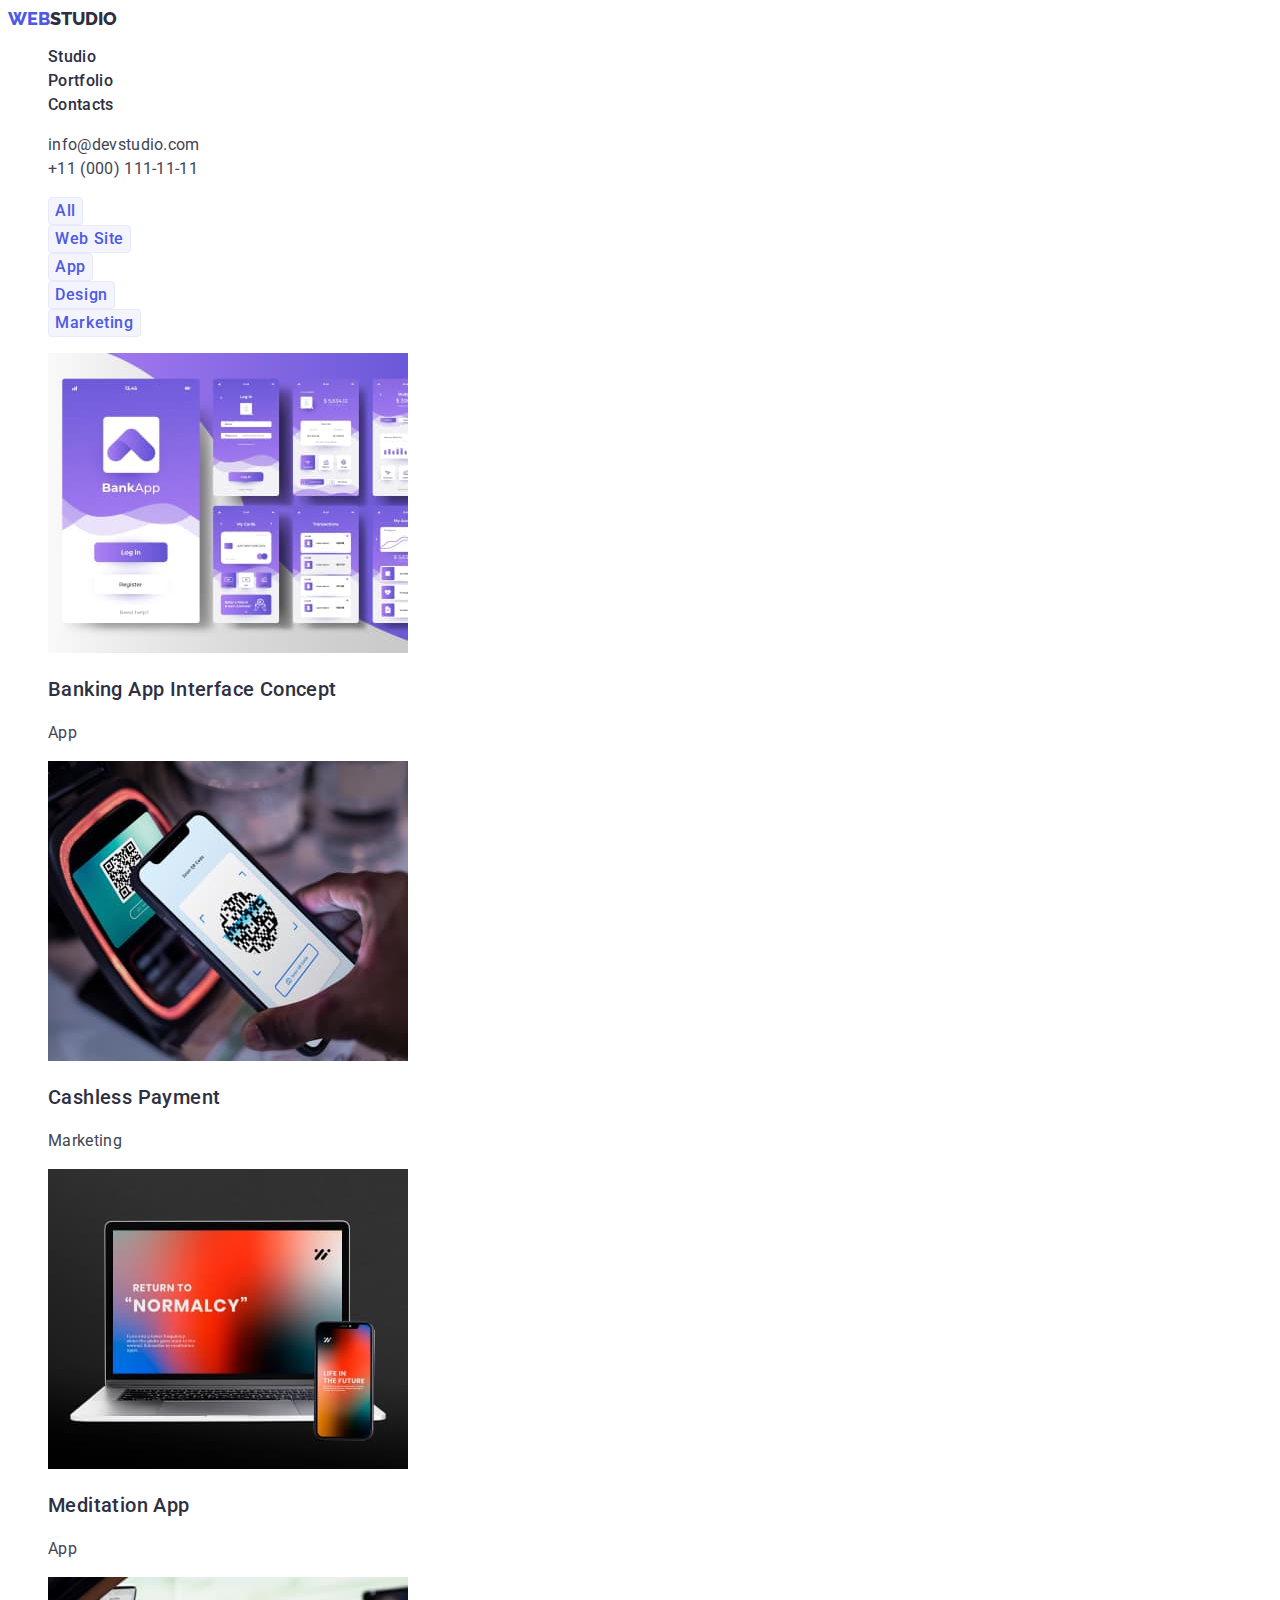
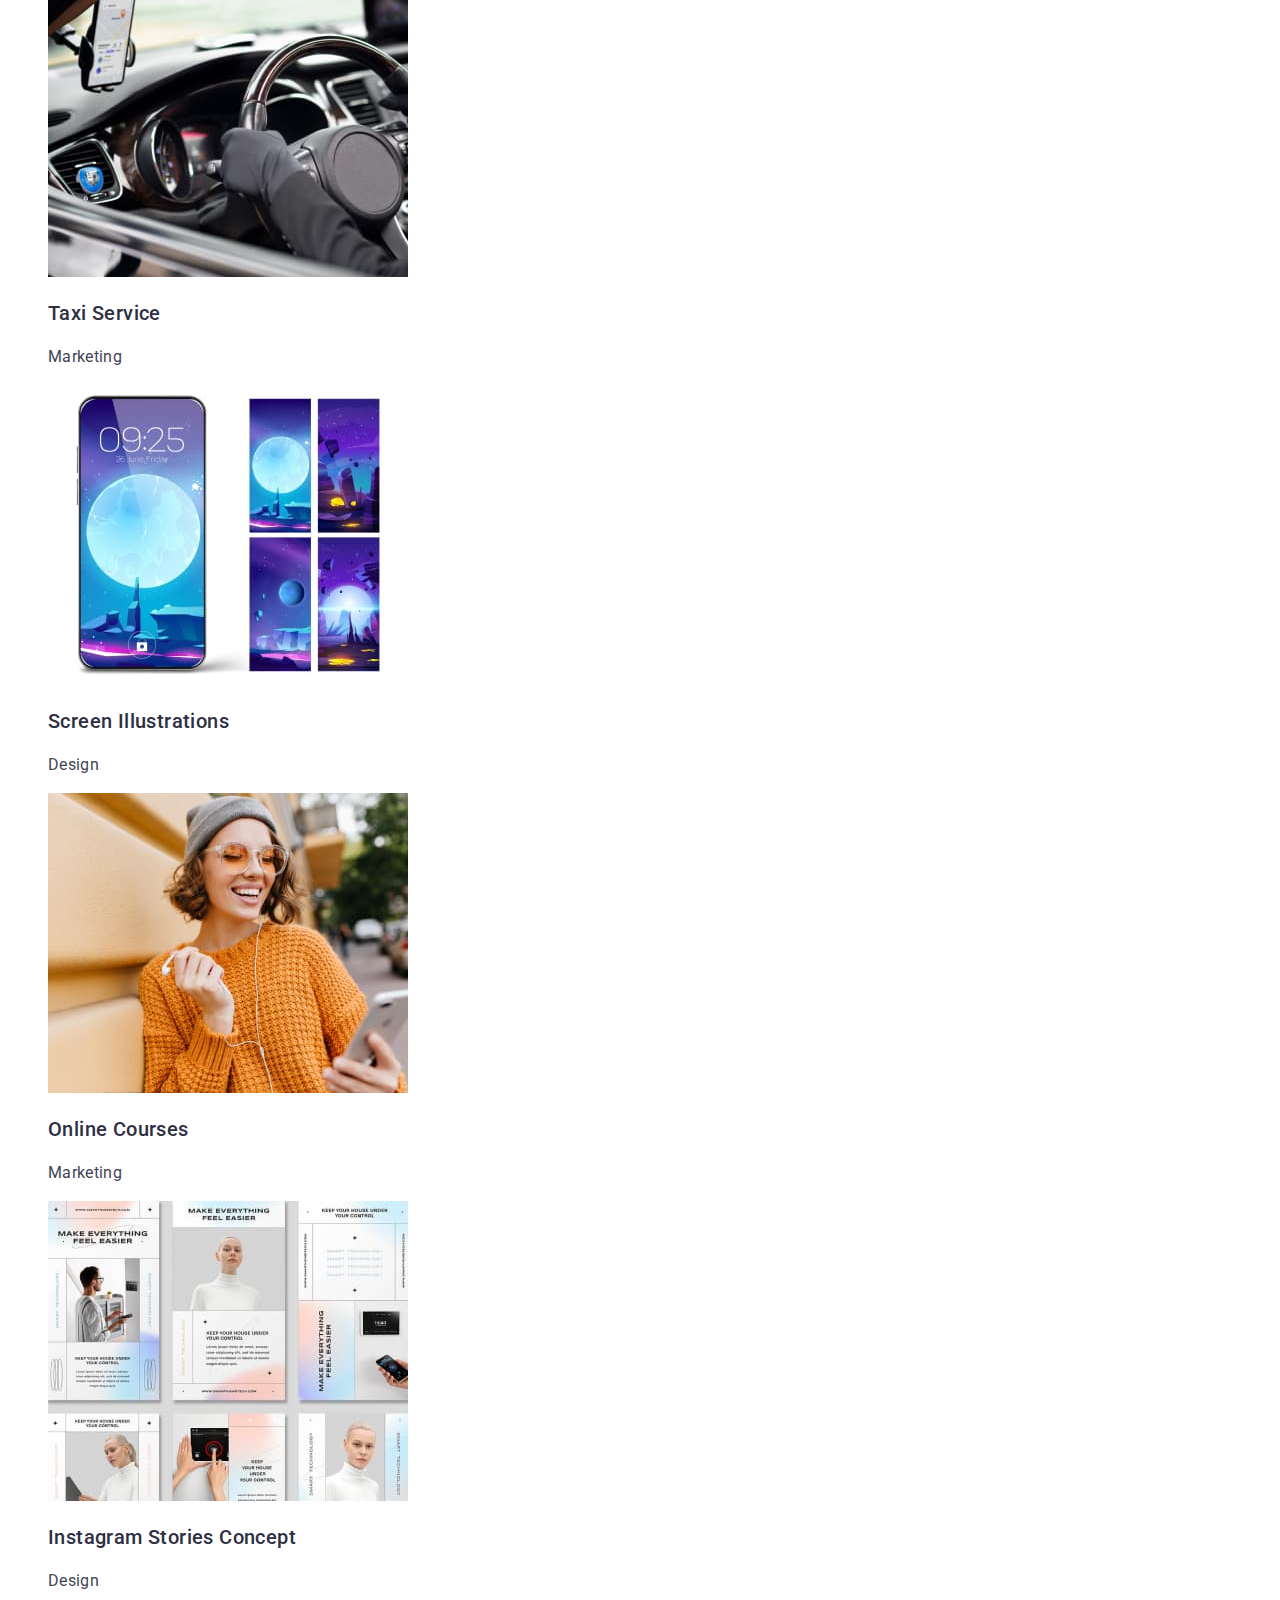
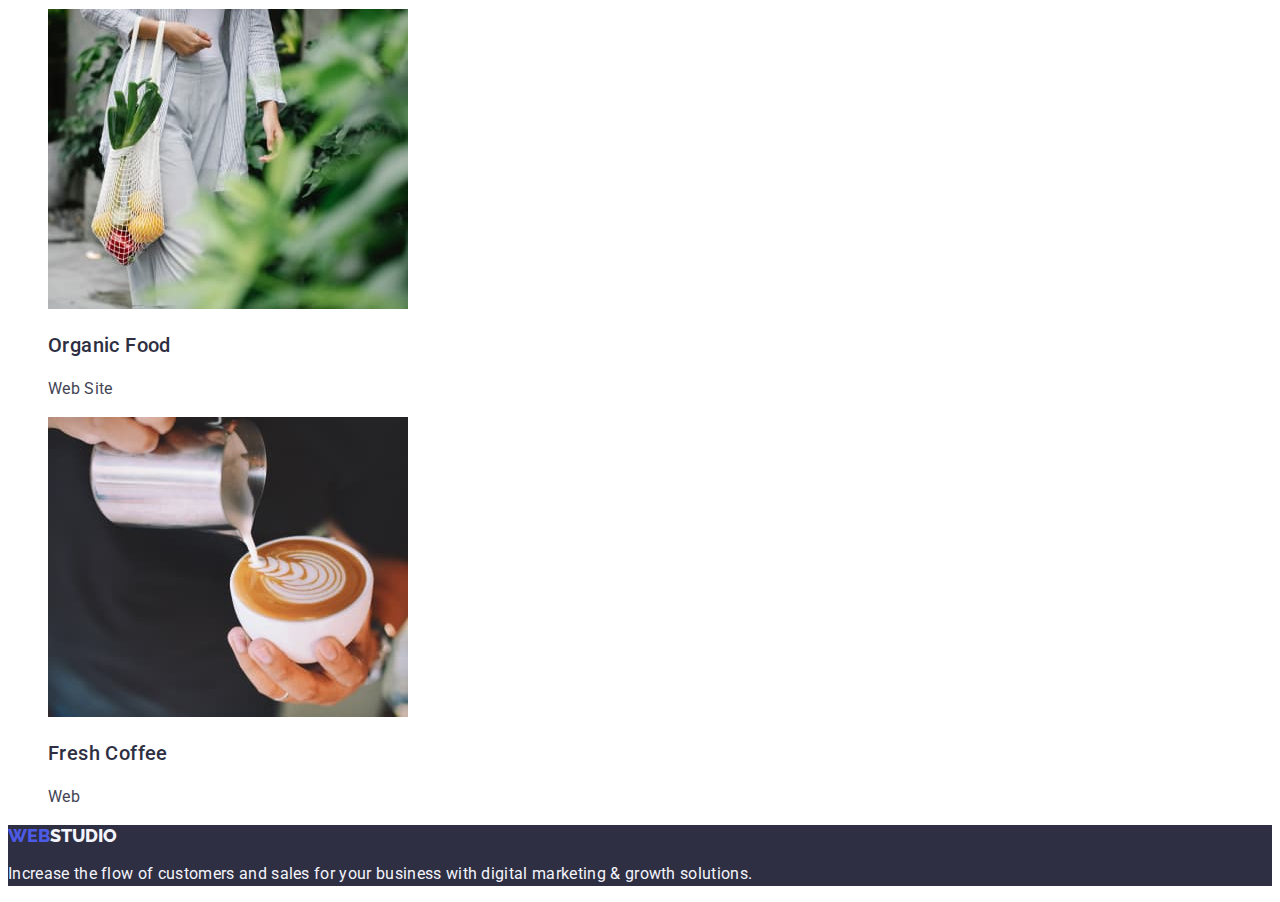
==== portfolio.html @ b4c9d5cd "style" ====
<!DOCTYPE html>
<html lang="en">
  <head>
    <meta charset="UTF-8" />
    <meta http-equiv="X-UA-Compatible" content="IE=edge" />
    <meta name="viewport" content="width=device-width, initial-scale=1.0" />
    <title>WebStudio</title>
    <link rel="preconnect" href="https://fonts.googleapis.com" />
    <link rel="preconnect" href="https://fonts.gstatic.com" crossorigin />
    <link
      href="https://fonts.googleapis.com/css2?family=Raleway:wght@800&family=Roboto:wght@400;500;700&display=swap"
      rel="stylesheet"
    />
    <link rel="stylesheet" href="./css/style.css" />
  </head>
  <body>
    <!-- Header -->

    <header class="header-page">
      <nav class="navigation">
        <a class="logo logo-text link" href="./index.html"
          ><span class="logo-color logo-text">WEB</span>STUDIO</a
        >
        <ul class="header-list">
          <li class="link-header list">
            <a class="header-item link" href="./index.html#studio">Studio</a>
          </li>
          <li class="link-header list">
            <a class="header-item link" href="#portfolio">Portfolio</a>
          </li>
          <li class="link-header list">
            <a class="header-item link" href="">Contacts</a>
          </li>
        </ul>
      </nav>
      <address class="header-address">
        <ul>
          <li class="header-address-item list">
            <a class="header-address-link link" href="mailto:info@devstudio.com"
              >info@devstudio.com</a
            >
          </li>
          <li class="header-address-item list">
            <a class="header-address-link link" href="tel:+110001111111"
              >+11 (000) 111-11-11</a
            >
          </li>
        </ul>
      </address>
    </header>

    <!-- Portfolio -->
    <main class="page-portfolio" id="portfolio">
      <section class="portfolio">
        <h1 hidden>portfolio</h1>
        <ul class="button-list">
          <li class="btn-portfolio-item list">
            <button class="btn-color" type="button">All</button>
          </li>
          <li class="btn-portfolio-item list">
            <button class="btn-color" type="button">Web Site</button>
          </li>
          <li class="btn-portfolio-item list">
            <button class="btn-color" type="button">App</button>
          </li>
          <li class="btn-portfolio-item list">
            <button class="btn-color" type="button">Design</button>
          </li>
          <li class="btn-portfolio-item list">
            <button class="btn-color" type="button">Marketing</button>
          </li>
        </ul>

        <h2 hidden>applications</h2>
        <ul class="foto-applications">
          <li class="foto-applications list">
            <img
              src="./images/foto1.jpg"
              alt="bank app"
              width="360"
              height="300"
            />
            <h3 class="title-applications">Banking App Interface Concept</h3>
            <p class="text-applications">App</p>
          </li>
          <li class="foto-applications list">
            <img
              src="./images/foto2.jpg"
              alt="phone payment"
              width="360"
              height="300"
            />
            <h3 class="title-applications">Cashless Payment</h3>
            <p class="text-applications">Marketing</p>
          </li>
          <li class="foto-applications list">
            <img
              src="./images/foto3.jpg"
              alt="laptop"
              width="360"
              height="300"
            />
            <h3 class="title-applications">Meditation App</h3>
            <p class="text-applications">App</p>
          </li>
          <li class="foto-applications list">
            <img
              src="./images/foto4.jpg"
              alt="machine panel"
              width="360"
              height="300"
            />
            <h3 class="title-applications">Taxi Service</h3>
            <p class="text-applications">Marketing</p>
          </li>
          <li class="foto-applications list">
            <img
              src="./images/foto5.jpg"
              alt="phone illustrations"
              width="360"
              height="300"
            />
            <h3 class="title-applications">Screen Illustrations</h3>
            <p class="text-applications">Design</p>
          </li>

          <li class="foto-applications list">
            <img
              src="./images/foto6.jpg"
              alt="woman"
              width="360"
              height="300"
            />
            <h3 class="title-applications">Online Courses</h3>
            <p class="text-applications">Marketing</p>
          </li>
          <li class="foto-applications list">
            <img src="./images/foto7.jpg" alt="pages instagram" />
            <h3 class="title-applications">Instagram Stories Concept</h3>
            <p class="text-applications">Design</p>
          </li>
          <li class="foto-applications list">
            <img
              src="./images/foto8.jpg"
              alt="woman with vegetables"
              width="360"
              height="300"
            />
            <h3 class="title-applications">Organic Food</h3>
            <p class="text-applications">Web Site</p>
          </li>
          <li class="foto-applications list">
            <img
              src="./images/foto9.jpg"
              alt="coffee"
              width="360"
              height="300"
            />
            <h3 class="title-applications">Fresh Coffee</h3>
            <p class="text-applications">Web</p>
          </li>
        </ul>
      </section>
    </main>
    <!-- Footer -->
    <footer class="footer-page">
      <a class="logo-footer logo-text link" href="./index.html"
        ><span class="logo-color">WEB</span>STUDIO</a
      >
      <p class="text-footer">
        Increase the flow of customers and sales for your business with digital
        marketing & growth solutions.
      </p>
    </footer>
  </body>
</html>
---- css/style.css ----
:root {
    --primary-font: 'roboto', sans-serif;
    --secondary-font: 'Raleway', sans-serif;
    --primary-text-color: #2E2F42;
    --secondary-text-color: #434455;
    --third-text-color: #4D5AE5;
    --first-light-text-color: #FFFFFF;
    --second-light-text-color: #F4F4FD;
    --border-color: #E7E9FC;


}

.list {
    list-style: none;
}

.link {
    text-decoration: none;
}

.logo-text {
    font-family: var(--secondary-font);
    font-weight: 800;
    font-size: 18px;
    line-height: 1.17;

}

body {
    font-family: var(--primary-font);
    color: #2E2F42;
}

/*============== Header =================*/

.logo-color {
    color: var(--third-text-color);
}

.logo {
    color: var(--primary-text-color);

}

.header-item {
    font-family: var(--primary-font);
    font-weight: 500;
    font-size: 16px;
    line-height: 1.5;
    letter-spacing: 0.02em;
    color: var(--primary-text-color);

}

.header-address-link {

    font-family: var(--primary-font);
    font-style: normal;
    font-weight: 400;
    font-size: 16px;
    line-height: 1.5;
    letter-spacing: 0.02em;
    color: var(--secondary-text-color);
}

.header-item:hover,
.header-item:focus {
    color: #404BBF;
}

.header-address-link:hover,
.header-address-link:focus {
    color: #404BBF;
}

/*/============== Header =================/*/

/*============== Hero =================*/
.hero-page {
    background: var(--primary-text-color);
}

.hero-title {
    font-family: var(--primary-font);
    font-style: normal;
    font-weight: 700;
    font-size: 56px;
    line-height: 1.07;
    letter-spacing: 0.02em;
    color: var(--first-light-text-color);
}


.hero-btn {
    font-family: inherit;
    font-style: normal;
    font-weight: 500;
    font-size: 16px;
    line-height: 1.5;
    letter-spacing: 0.04em;
    color: var(--white-text-color);
    background: var(--third-text-color);
    cursor: pointer;

}

/*/============== Hero =================/*/

/*============== Section 1 =================*/
.subtitle-criterion {
    font-family: var(--primary-font);
    font-weight: 500;
    font-size: 20px;
    line-height: 1.2;
    letter-spacing: 0.02em;
    color: var(--primary-text-color);
}

.text-criterion {
    font-family: var(--primary-font);

    font-size: 16px;
    line-height: 1.5;
    letter-spacing: 0.02em;
    color: var(--secondary-text-color);
}

/*============== Section 1 =================*/

/*============== Section 2 =================*/

.title-section-working {
    font-family: var(--primary-font);
    font-weight: 700;
    font-size: 36px;
    line-height: 1.11;
    letter-spacing: 0.02em;
    text-transform: capitalize;
    color: var(--primary-text-color);
}

/*============== Section 2 =================*/

/*============== Section 3 =================*/
.subtitle-employees {
    font-family: var(--primary-font);
    font-weight: 700;
    font-size: 36px;
    line-height: 1.11px;
    letter-spacing: 0.02em;
    text-transform: capitalize;
    color: var(--primary-text-color);
}

.name-employees {
    font-family: var(--primary-font);
    font-style: normal;
    font-weight: 500;
    font-size: 20px;
    line-height: 1.2;
    letter-spacing: 0.02em;
    color: var(--primary-text-color);
}

.profession {
    font-family: var(--primary-font);
    font-weight: 400;
    font-size: 16px;
    line-height: 1.5;
    letter-spacing: 0.02em;
    color: var(--secondary-text-color);
}




/*/============== Section 3 =================/*/


/*============== Portfolio =================*/



.btn-color {

    font-family: inherit;
    font-style: normal;
    font-weight: 500;
    font-size: 16px;
    line-height: 1.5;
    display: flex;
    align-items: center;
    text-align: center;
    letter-spacing: 0.04em;
    color: var(--third-text-color);
    background: var(--second-light-text-color);
    border: 1px solid var(--border-color);
    border-radius: 4px;
    cursor: pointer;
}

.btn-color:hover,
.btn-color:focus {
    background: #404BBF;
    color: #FFFFFF;
    ;
}

/*/============== Portfolio =================/*/

/*============== Menu-app =================*/


.title-applications {
    font-family: var(--primary-font);
    font-style: normal;
    font-weight: 500;
    font-size: 20px;
    line-height: 1.2;
    letter-spacing: 0.02em;
    color: var(--primary-text-color);
}

.text-applications {
    font-family: var(--primary-font);
    font-style: normal;
    font-size: 16px;
    line-height: 1.5;
    letter-spacing: 0.02em;
    color: var(--secondary-text-color);
}

/*============== Menu-app =================*/








/*============== Footer =================*/
.footer-page {
    background: var(--primary-text-color);
}

.logo-footer {
    color: var(--second-light-text-color);
}

.text-footer {
    font-family: var(--primary-font);
    font-size: 16px;
    line-height: 1.5;
    letter-spacing: 0.02em;
    color: var(--second-light-text-color);
}

/*============== Footer =================*/
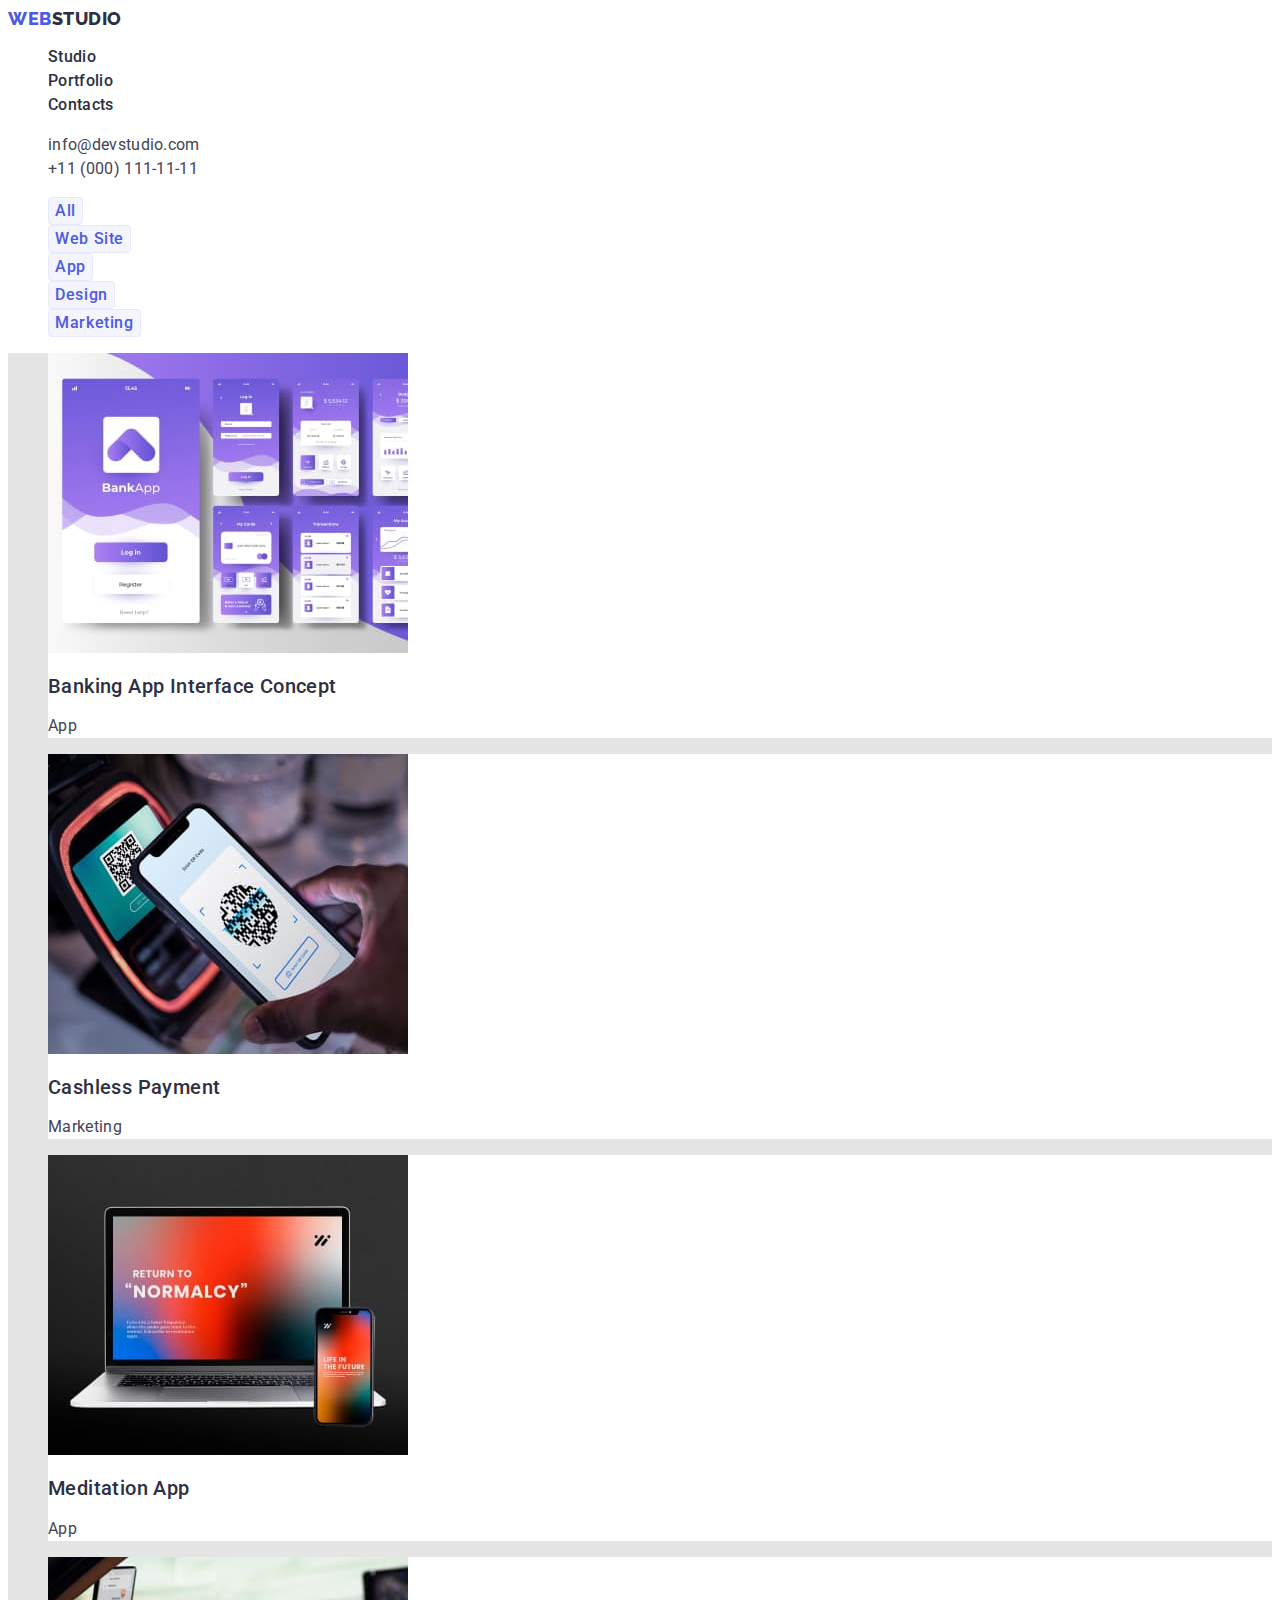
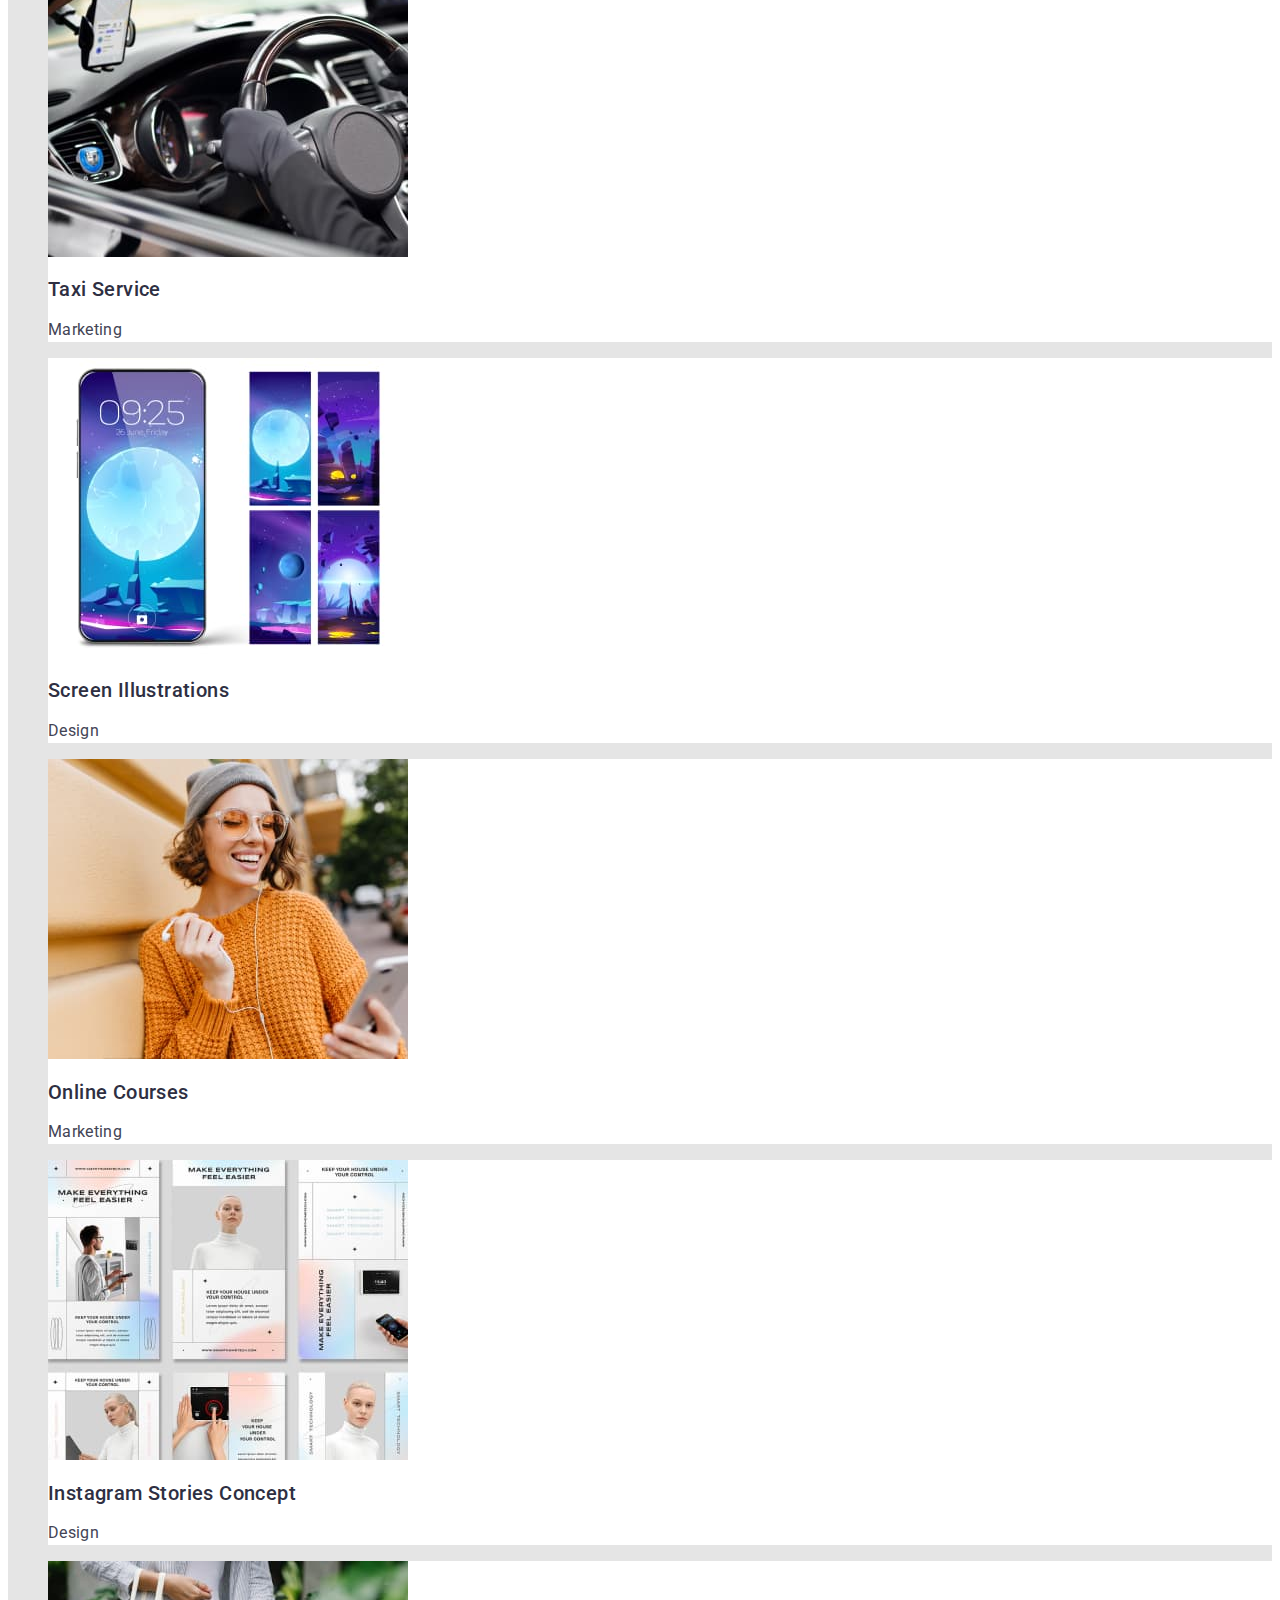
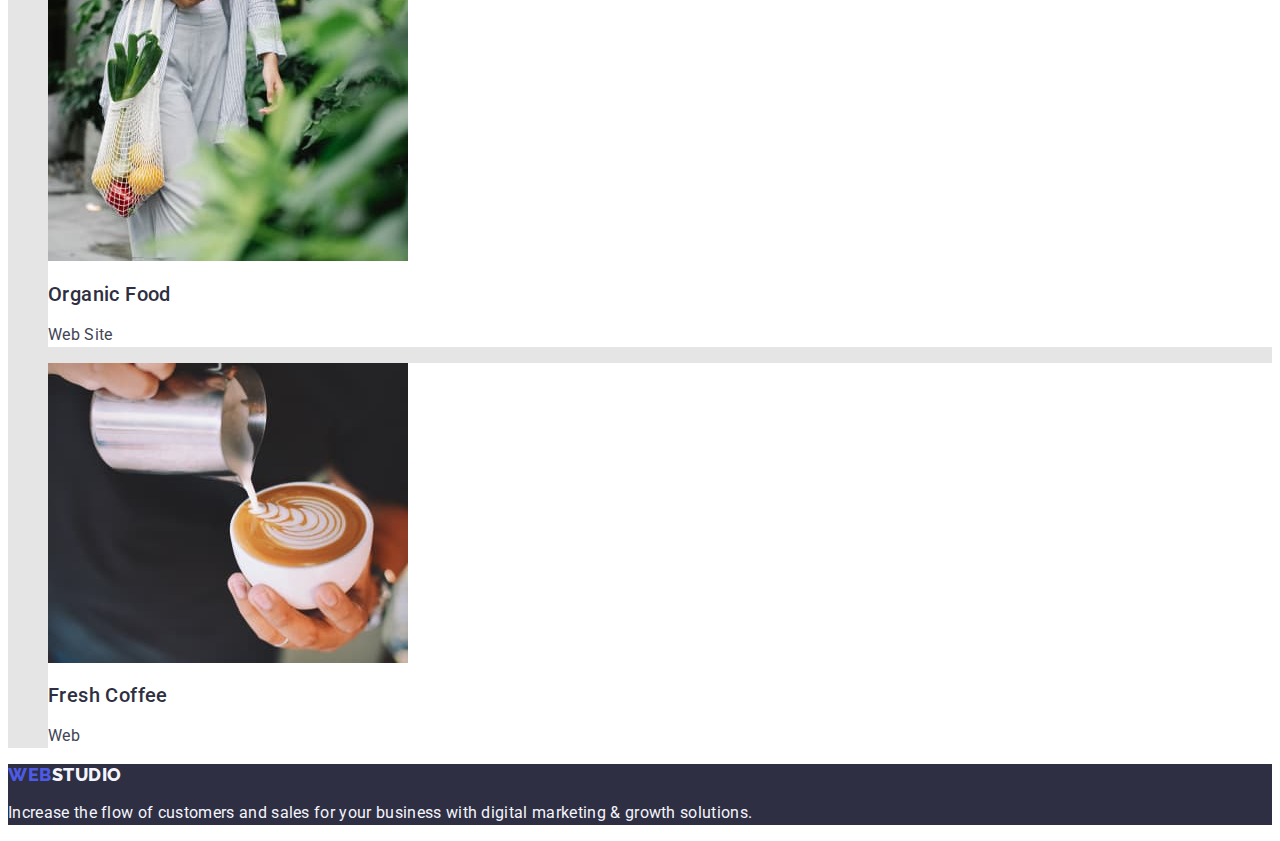
==== commit 6d3d5187: "second" ====
--- a/portfolio.html
+++ b/portfolio.html
@@ -15,25 +15,24 @@
   </head>
   <body>
     <!-- Header -->
-
     <header class="header-page">
       <nav class="navigation">
         <a class="logo logo-text link" href="./index.html"
-          ><span class="logo-color logo-text">WEB</span>STUDIO</a
+          >WEB<span class="logo-color logo-text">STUDIO</span></a
         >
         <ul class="header-list">
           <li class="link-header list">
-            <a class="header-item link" href="./index.html#studio">Studio</a>
+            <a class="header-item link" href="./index.html">Studio</a>
           </li>
           <li class="link-header list">
-            <a class="header-item link" href="#portfolio">Portfolio</a>
+            <a class="header-item link" href="./portfolio.html">Portfolio</a>
           </li>
           <li class="link-header list">
             <a class="header-item link" href="">Contacts</a>
           </li>
         </ul>
       </nav>
-      <address class="header-address">
+      <address class="header-address list">
         <ul>
           <li class="header-address-item list">
             <a class="header-address-link link" href="mailto:info@devstudio.com"
@@ -50,113 +49,143 @@
     </header>
 
     <!-- Portfolio -->
-    <main class="page-portfolio" id="portfolio">
+    <main class="page-portfolio">
       <section class="portfolio">
         <h1 hidden>portfolio</h1>
-        <ul class="button-list">
-          <li class="btn-portfolio-item list">
+        <ul class="button-list list">
+          <li class="btn-portfolio-item">
             <button class="btn-color" type="button">All</button>
           </li>
-          <li class="btn-portfolio-item list">
+          <li class="btn-portfolio-item">
             <button class="btn-color" type="button">Web Site</button>
           </li>
-          <li class="btn-portfolio-item list">
+          <li class="btn-portfolio-item">
             <button class="btn-color" type="button">App</button>
           </li>
-          <li class="btn-portfolio-item list">
+          <li class="btn-portfolio-item">
             <button class="btn-color" type="button">Design</button>
           </li>
-          <li class="btn-portfolio-item list">
+          <li class="btn-portfolio-item">
             <button class="btn-color" type="button">Marketing</button>
           </li>
         </ul>
 
-        <h2 hidden>applications</h2>
-        <ul class="foto-applications">
-          <li class="foto-applications list">
-            <img
-              src="./images/foto1.jpg"
-              alt="bank app"
-              width="360"
-              height="300"
-            />
-            <h3 class="title-applications">Banking App Interface Concept</h3>
+        <ul class="foto-applications-list list">
+          <li class="foto-applications-item">
+            <a class="foto-applications link" href="">
+              <img
+                class="foto-applications-link"
+                src="./images/foto1.jpg"
+                alt="bank app"
+                width="360"
+                height="300"
+            /></a>
+            <h2 class="title-applications">Banking App Interface Concept</h2>
             <p class="text-applications">App</p>
           </li>
-          <li class="foto-applications list">
-            <img
-              src="./images/foto2.jpg"
-              alt="phone payment"
-              width="360"
-              height="300"
-            />
-            <h3 class="title-applications">Cashless Payment</h3>
+          <li class="foto-applications-item">
+            <a class="foto-applications link" href="">
+              <img
+                class="foto-applications-link"
+                src="./images/foto2.jpg"
+                alt="phone payment"
+                width="360"
+                height="300"
+              />
+            </a>
+            <h2 class="title-applications">Cashless Payment</h2>
             <p class="text-applications">Marketing</p>
           </li>
-          <li class="foto-applications list">
-            <img
-              src="./images/foto3.jpg"
-              alt="laptop"
-              width="360"
-              height="300"
-            />
-            <h3 class="title-applications">Meditation App</h3>
+          <li class="foto-applications-item">
+            <a class="foto-applications link" href="">
+              <img
+                class="foto-applications-link"
+                src="./images/foto3.jpg"
+                alt="laptop"
+                width="360"
+                height="300"
+              />
+            </a>
+            <h2 class="title-applications">Meditation App</h2>
             <p class="text-applications">App</p>
           </li>
-          <li class="foto-applications list">
-            <img
-              src="./images/foto4.jpg"
-              alt="machine panel"
-              width="360"
-              height="300"
-            />
-            <h3 class="title-applications">Taxi Service</h3>
+          <li class="foto-applications-item">
+            <a class="foto-applications link" href="">
+              <img
+                class="foto-applications-link"
+                src="./images/foto4.jpg"
+                alt="machine panel"
+                width="360"
+                height="300"
+              />
+            </a>
+            <h2 class="title-applications">Taxi Service</h2>
             <p class="text-applications">Marketing</p>
           </li>
-          <li class="foto-applications list">
-            <img
-              src="./images/foto5.jpg"
-              alt="phone illustrations"
-              width="360"
-              height="300"
-            />
-            <h3 class="title-applications">Screen Illustrations</h3>
+          <li class="foto-applications-item">
+            <a class="foto-applications link" href="">
+              <img
+                class="foto-applications-link"
+                src="./images/foto5.jpg"
+                alt="phone illustrations"
+                width="360"
+                height="300"
+              />
+            </a>
+            <h2 class="title-applications">Screen Illustrations</h2>
             <p class="text-applications">Design</p>
           </li>
 
-          <li class="foto-applications list">
-            <img
-              src="./images/foto6.jpg"
-              alt="woman"
-              width="360"
-              height="300"
-            />
-            <h3 class="title-applications">Online Courses</h3>
+          <li class="foto-applications-item">
+            <a class="foto-applications link" href="">
+              <img
+                class="foto-applications-link"
+                src="./images/foto6.jpg"
+                alt="woman"
+                width="360"
+                height="300"
+              />
+            </a>
+            <h2 class="title-applications">Online Courses</h2>
             <p class="text-applications">Marketing</p>
           </li>
-          <li class="foto-applications list">
-            <img src="./images/foto7.jpg" alt="pages instagram" />
-            <h3 class="title-applications">Instagram Stories Concept</h3>
+          <li class="foto-applications-item">
+            <a class="foto-applications link" href="">
+              <img
+                class="foto-applications-link"
+                src="./images/foto7.jpg"
+                alt="pages instagram"
+                width="360"
+                height="300"
+              />
+            </a>
+            <h2 class="title-applications">Instagram Stories Concept</h2>
             <p class="text-applications">Design</p>
           </li>
-          <li class="foto-applications list">
-            <img
-              src="./images/foto8.jpg"
-              alt="woman with vegetables"
-              width="360"
-              height="300"
-            />
-            <h3 class="title-applications">Organic Food</h3>
+          <li class="foto-applications-item">
+            <a class="foto-applications link" href="">
+              <img
+                class="foto-applications-link"
+                src="./images/foto8.jpg"
+                alt="woman with vegetables"
+                width="360"
+                height="300"
+              />
+            </a>
+            <h2 class="title-applications">Organic Food</h2>
             <p class="text-applications">Web Site</p>
           </li>
-          <li class="foto-applications list">
-            <img
-              src="./images/foto9.jpg"
-              alt="coffee"
-              width="360"
-              height="300"
-            />
-            <h3 class="title-applications">Fresh Coffee</h3>
+          <li class="foto-applications-item">
+            <a class="foto-applications link" href="">
+              <img
+                class="foto-applications-link"
+                src="./images/foto9.jpg"
+                alt="coffee"
+                width="360"
+                height="300"
+              />
+            </a>
+            <h2 class="title-applications">Fresh Coffee</h2>
             <p class="text-applications">Web</p>
           </li>
         </ul>
@@ -164,8 +193,8 @@
     </main>
     <!-- Footer -->
     <footer class="footer-page">
-      <a class="logo-footer logo-text link" href="./index.html"
-        ><span class="logo-color">WEB</span>STUDIO</a
+      <a class="logo logo-text link" href="./index.html"
+        >WEB<span class="logo-footer">STUDIO</span></a
       >
       <p class="text-footer">
         Increase the flow of customers and sales for your business with digital
--- a/css/style.css
+++ b/css/style.css
@@ -1,9 +1,10 @@
 :root {
-    --primary-font: 'roboto', sans-serif;
+    --primary-font: 'Roboto', sans-serif;
     --secondary-font: 'Raleway', sans-serif;
     --primary-text-color: #2E2F42;
     --secondary-text-color: #434455;
     --third-text-color: #4D5AE5;
+    --ocean-color: #404BBF;
     --first-light-text-color: #FFFFFF;
     --second-light-text-color: #F4F4FD;
     --border-color: #E7E9FC;
@@ -17,6 +18,7 @@
 
 .link {
     text-decoration: none;
+
 }
 
 .logo-text {
@@ -24,27 +26,32 @@
     font-weight: 800;
     font-size: 18px;
     line-height: 1.17;
+    letter-spacing: 0.03em;
+    text-transform: uppercase;
 
 }
 
 body {
-    font-family: var(--primary-font);
-    color: #2E2F42;
+    font-family: 'Roboto', sans-serif;
+    color: var(--secondary-text-color);
+    background-color: var(--first-light-text-color);
 }
 
 /*============== Header =================*/
 
 .logo-color {
+
+    color: var(--primary-text-color);
+}
+
+.logo {
     color: var(--third-text-color);
-}
-
-.logo {
-    color: var(--primary-text-color);
 
 }
 
 .header-item {
     font-family: var(--primary-font);
+    font-style: normal;
     font-weight: 500;
     font-size: 16px;
     line-height: 1.5;
@@ -66,12 +73,12 @@
 
 .header-item:hover,
 .header-item:focus {
-    color: #404BBF;
+    color: var(--ocean-color);
 }
 
 .header-address-link:hover,
 .header-address-link:focus {
-    color: #404BBF;
+    color: var(--ocean-color);
 }
 
 /*/============== Header =================/*/
@@ -87,23 +94,32 @@
     font-weight: 700;
     font-size: 56px;
     line-height: 1.07;
+    text-align: center;
     letter-spacing: 0.02em;
     color: var(--first-light-text-color);
 }
 
 
 .hero-btn {
-    font-family: inherit;
+    font-family: "Roboto ,sans-serif";
     font-style: normal;
     font-weight: 500;
     font-size: 16px;
     line-height: 1.5;
     letter-spacing: 0.04em;
-    color: var(--white-text-color);
+    color: var(--first-light-text-color);
     background: var(--third-text-color);
     cursor: pointer;
-
-}
+}
+
+.hero-btn:hover,
+.hero-btn:focus {
+    background-color: var(--ocean-color);
+}
+
+
+
+
 
 /*/============== Hero =================/*/
 
@@ -137,18 +153,29 @@
     line-height: 1.11;
     letter-spacing: 0.02em;
     text-transform: capitalize;
+    text-align: center;
     color: var(--primary-text-color);
 }
 
 /*============== Section 2 =================*/
 
 /*============== Section 3 =================*/
+
+.employees {
+    background: var(--second-light-text-color);
+}
+
+.photos-employees-list {
+    background: var(--first-light-text-color);
+}
+
 .subtitle-employees {
     font-family: var(--primary-font);
     font-weight: 700;
     font-size: 36px;
-    line-height: 1.11px;
-    letter-spacing: 0.02em;
+    line-height: 1.11;
+    letter-spacing: 0.02em;
+    text-align: center;
     text-transform: capitalize;
     color: var(--primary-text-color);
 }
@@ -184,7 +211,7 @@
 
 .btn-color {
 
-    font-family: inherit;
+    font-family: var(--primary-font);
     font-style: normal;
     font-weight: 500;
     font-size: 16px;
@@ -202,15 +229,25 @@
 
 .btn-color:hover,
 .btn-color:focus {
-    background: #404BBF;
-    color: #FFFFFF;
+    background: var(--ocean-color);
+    color: var(--first-light-text-color);
     ;
 }
 
-/*/============== Portfolio =================/*/
-
-/*============== Menu-app =================*/
-
+.foto-applications-list {
+    background: #E5E5E5;
+
+}
+
+.foto-applications-item {
+    background: var(--first-light-text-color);
+}
+
+.foto-applications-link:hover,
+.foto-applications-link:hover {
+    border: 1px solid #404BBF;
+
+}
 
 .title-applications {
     font-family: var(--primary-font);
@@ -231,11 +268,7 @@
     color: var(--secondary-text-color);
 }
 
-/*============== Menu-app =================*/
-
-
-
-
+/*/============== Portfolio =================/*/
 
 
 
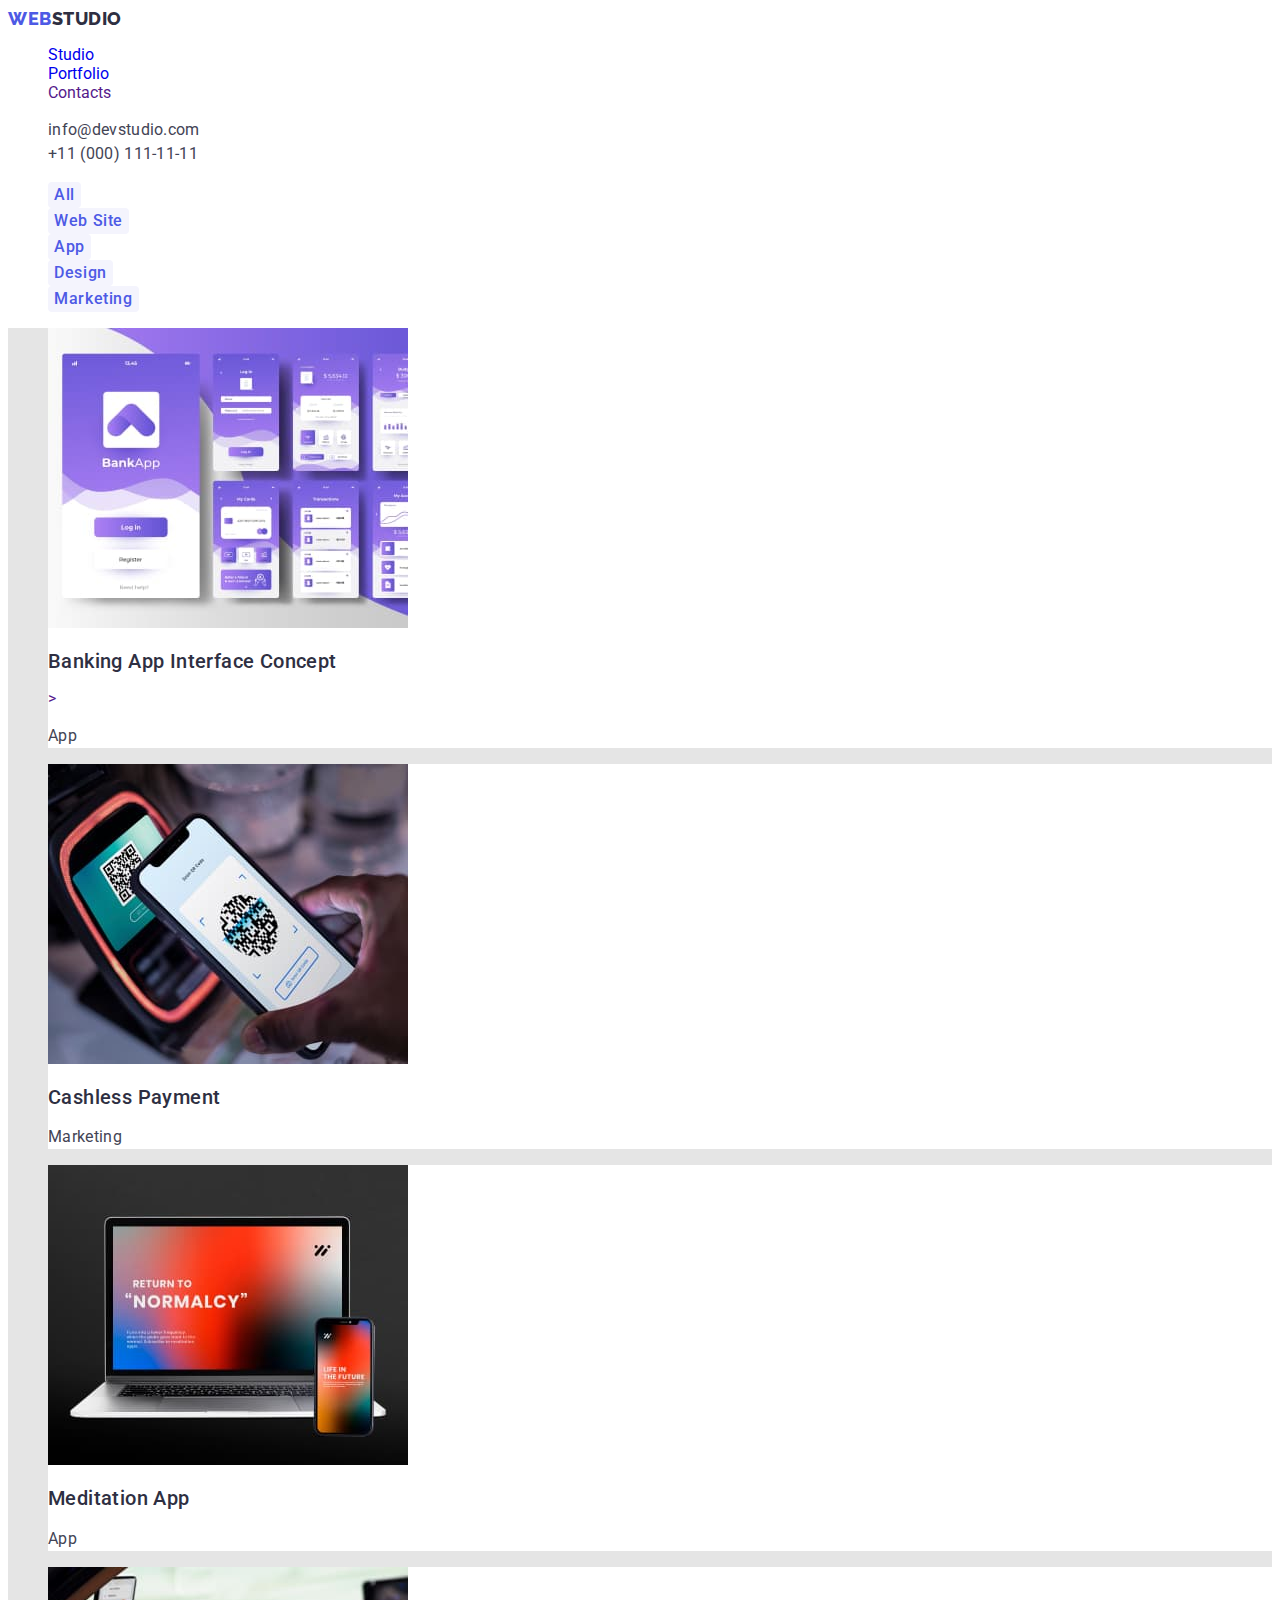
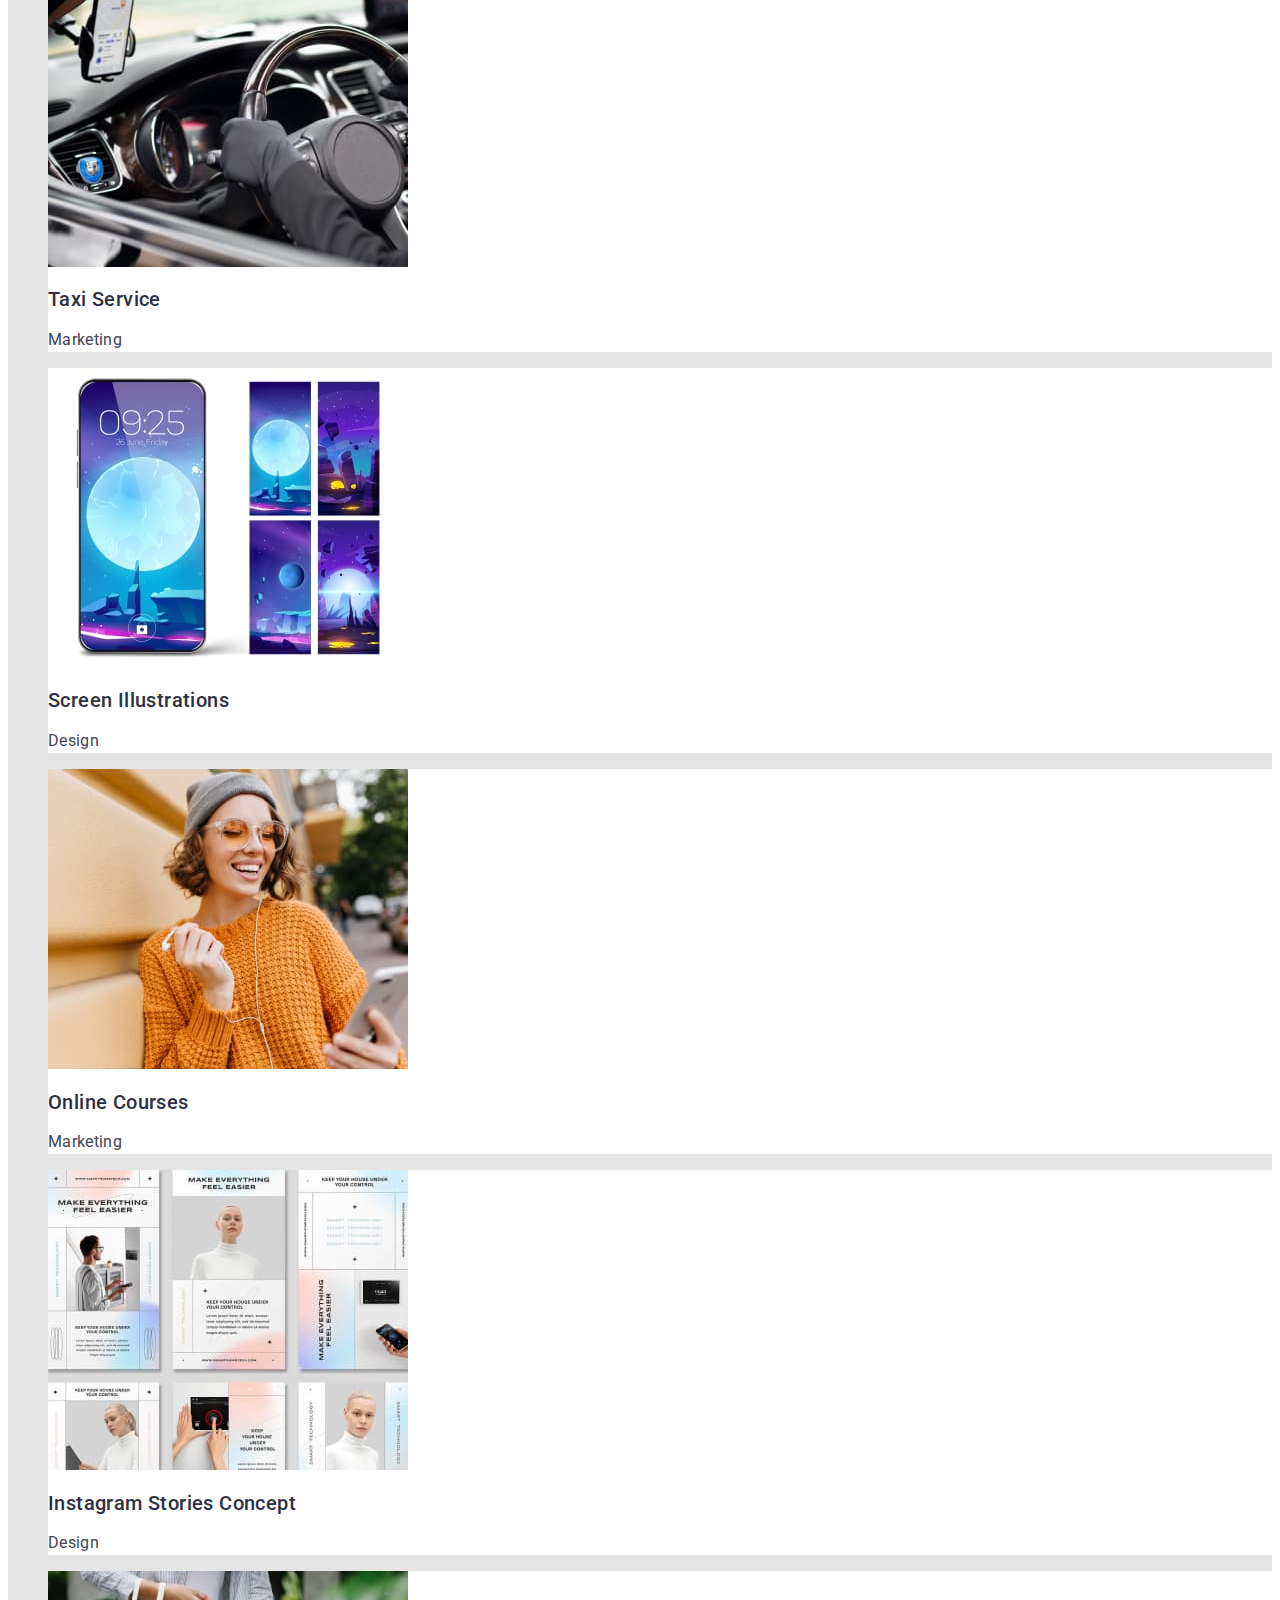
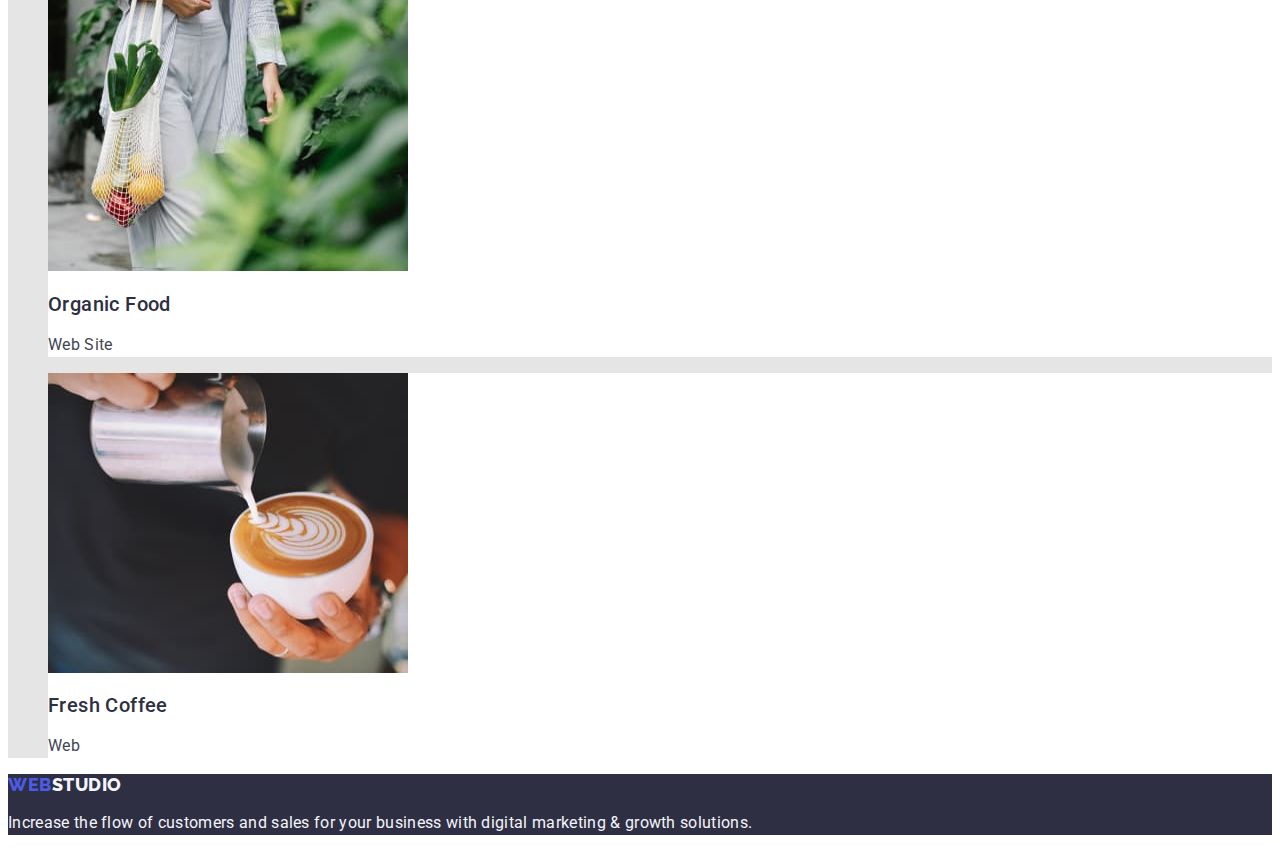
==== commit c40cc759: "ancora" ====
--- a/portfolio.html
+++ b/portfolio.html
@@ -15,10 +15,10 @@
   </head>
   <body>
     <!-- Header -->
-    <header class="header-page">
-      <nav class="navigation">
+    <header class="header-page link">
+      <nav class="navigation list">
         <a class="logo logo-text link" href="./index.html"
-          >WEB<span class="logo-color logo-text">STUDIO</span></a
+          >Web<span class="logo-color logo-text">Studio</span></a
         >
         <ul class="header-list">
           <li class="link-header list">
@@ -32,8 +32,8 @@
           </li>
         </ul>
       </nav>
-      <address class="header-address list">
-        <ul>
+      <address class="header-address linkt">
+        <ul class="header-address-list list">
           <li class="header-address-item list">
             <a class="header-address-link link" href="mailto:info@devstudio.com"
               >info@devstudio.com</a
@@ -79,9 +79,13 @@
                 alt="bank app"
                 width="360"
                 height="300"
-            /></a>
-            <h2 class="title-applications">Banking App Interface Concept</h2>
-            <p class="text-applications">App</p>
+              />
+              <h2 class="title-applications link">
+                Banking App Interface Concept
+              </h2>
+              >
+              <p class="text-applications">App</p>
+            </a>
           </li>
           <li class="foto-applications-item">
             <a class="foto-applications link" href="">
@@ -92,9 +96,9 @@
                 width="360"
                 height="300"
               />
-            </a>
-            <h2 class="title-applications">Cashless Payment</h2>
-            <p class="text-applications">Marketing</p>
+              <h2 class="title-applications">Cashless Payment</h2>
+              <p class="text-applications">Marketing</p>
+            </a>
           </li>
           <li class="foto-applications-item">
             <a class="foto-applications link" href="">
@@ -105,9 +109,9 @@
                 width="360"
                 height="300"
               />
-            </a>
-            <h2 class="title-applications">Meditation App</h2>
-            <p class="text-applications">App</p>
+              <h2 class="title-applications">Meditation App</h2>
+              <p class="text-applications">App</p>
+            </a>
           </li>
           <li class="foto-applications-item">
             <a class="foto-applications link" href="">
@@ -118,9 +122,9 @@
                 width="360"
                 height="300"
               />
-            </a>
-            <h2 class="title-applications">Taxi Service</h2>
-            <p class="text-applications">Marketing</p>
+              <h2 class="title-applications">Taxi Service</h2>
+              <p class="text-applications">Marketing</p>
+            </a>
           </li>
           <li class="foto-applications-item">
             <a class="foto-applications link" href="">
@@ -131,11 +135,10 @@
                 width="360"
                 height="300"
               />
-            </a>
-            <h2 class="title-applications">Screen Illustrations</h2>
-            <p class="text-applications">Design</p>
-          </li>
-
+              <h2 class="title-applications">Screen Illustrations</h2>
+              <p class="text-applications">Design</p>
+            </a>
+          </li>
           <li class="foto-applications-item">
             <a class="foto-applications link" href="">
               <img
@@ -145,9 +148,9 @@
                 width="360"
                 height="300"
               />
-            </a>
-            <h2 class="title-applications">Online Courses</h2>
-            <p class="text-applications">Marketing</p>
+              <h2 class="title-applications">Online Courses</h2>
+              <p class="text-applications">Marketing</p>
+            </a>
           </li>
           <li class="foto-applications-item">
             <a class="foto-applications link" href="">
@@ -158,9 +161,9 @@
                 width="360"
                 height="300"
               />
-            </a>
-            <h2 class="title-applications">Instagram Stories Concept</h2>
-            <p class="text-applications">Design</p>
+              <h2 class="title-applications">Instagram Stories Concept</h2>
+              <p class="text-applications">Design</p>
+            </a>
           </li>
           <li class="foto-applications-item">
             <a class="foto-applications link" href="">
@@ -171,9 +174,9 @@
                 width="360"
                 height="300"
               />
-            </a>
-            <h2 class="title-applications">Organic Food</h2>
-            <p class="text-applications">Web Site</p>
+              <h2 class="title-applications">Organic Food</h2>
+              <p class="text-applications">Web Site</p>
+            </a>
           </li>
           <li class="foto-applications-item">
             <a class="foto-applications link" href="">
@@ -184,9 +187,9 @@
                 width="360"
                 height="300"
               />
-            </a>
-            <h2 class="title-applications">Fresh Coffee</h2>
-            <p class="text-applications">Web</p>
+              <h2 class="title-applications">Fresh Coffee</h2>
+              <p class="text-applications">Web</p>
+            </a>
           </li>
         </ul>
       </section>
@@ -194,7 +197,7 @@
     <!-- Footer -->
     <footer class="footer-page">
       <a class="logo logo-text link" href="./index.html"
-        >WEB<span class="logo-footer">STUDIO</span></a
+        >Web<span class="logo-footer">Studio</span></a
       >
       <p class="text-footer">
         Increase the flow of customers and sales for your business with digital
--- a/css/style.css
+++ b/css/style.css
@@ -7,7 +7,7 @@
     --ocean-color: #404BBF;
     --first-light-text-color: #FFFFFF;
     --second-light-text-color: #F4F4FD;
-    --border-color: #E7E9FC;
+
 
 
 }
@@ -49,7 +49,7 @@
 
 }
 
-.header-item {
+.header-address-item {
     font-family: var(--primary-font);
     font-style: normal;
     font-weight: 500;
@@ -101,7 +101,7 @@
 
 
 .hero-btn {
-    font-family: "Roboto ,sans-serif";
+    font-family: var(--primary-font);
     font-style: normal;
     font-weight: 500;
     font-size: 16px;
@@ -166,7 +166,7 @@
 }
 
 .photos-employees-list {
-    background: var(--first-light-text-color);
+    background-color: #FFFFFF;
 }
 
 .subtitle-employees {
@@ -245,9 +245,12 @@
 
 .foto-applications-link:hover,
 .foto-applications-link:hover {
-    border: 1px solid #404BBF;
-
-}
+    border: 1px solid var(--ocean-color);
+
+}
+
+
+
 
 .title-applications {
     font-family: var(--primary-font);
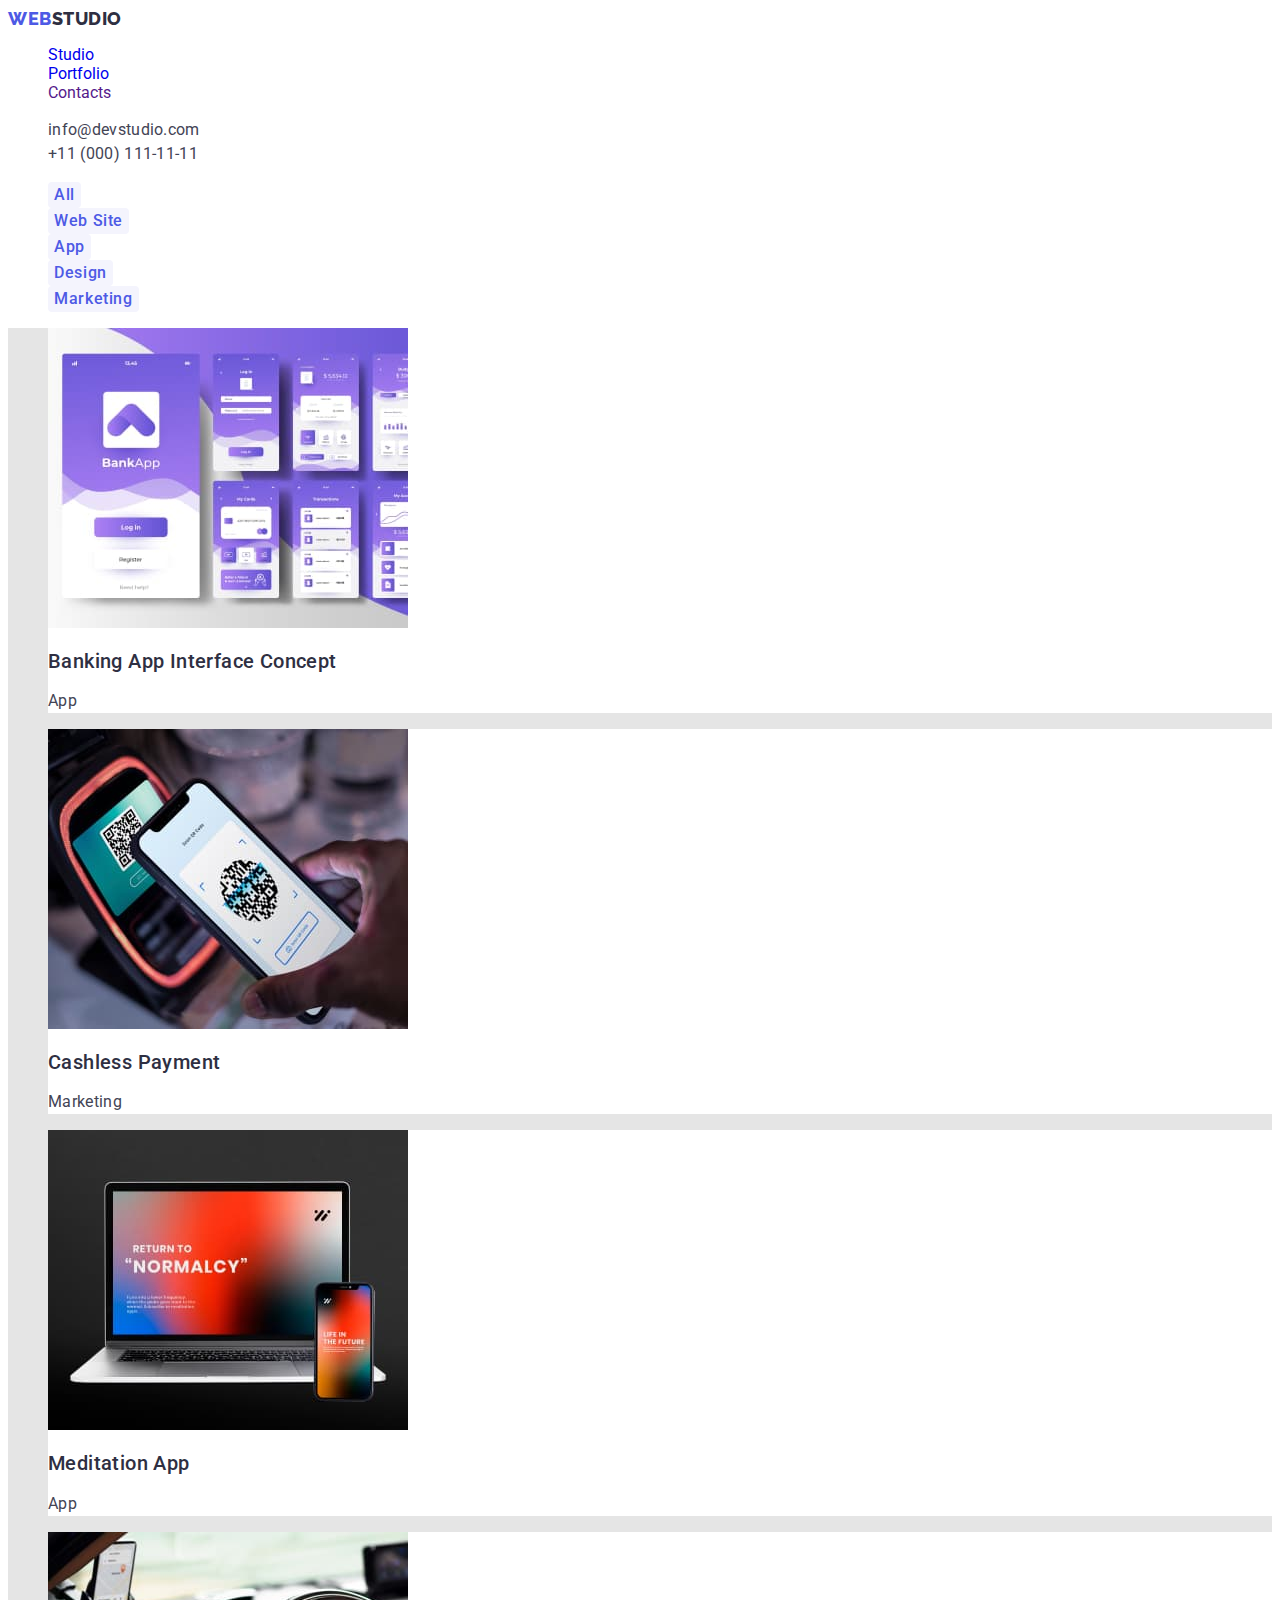
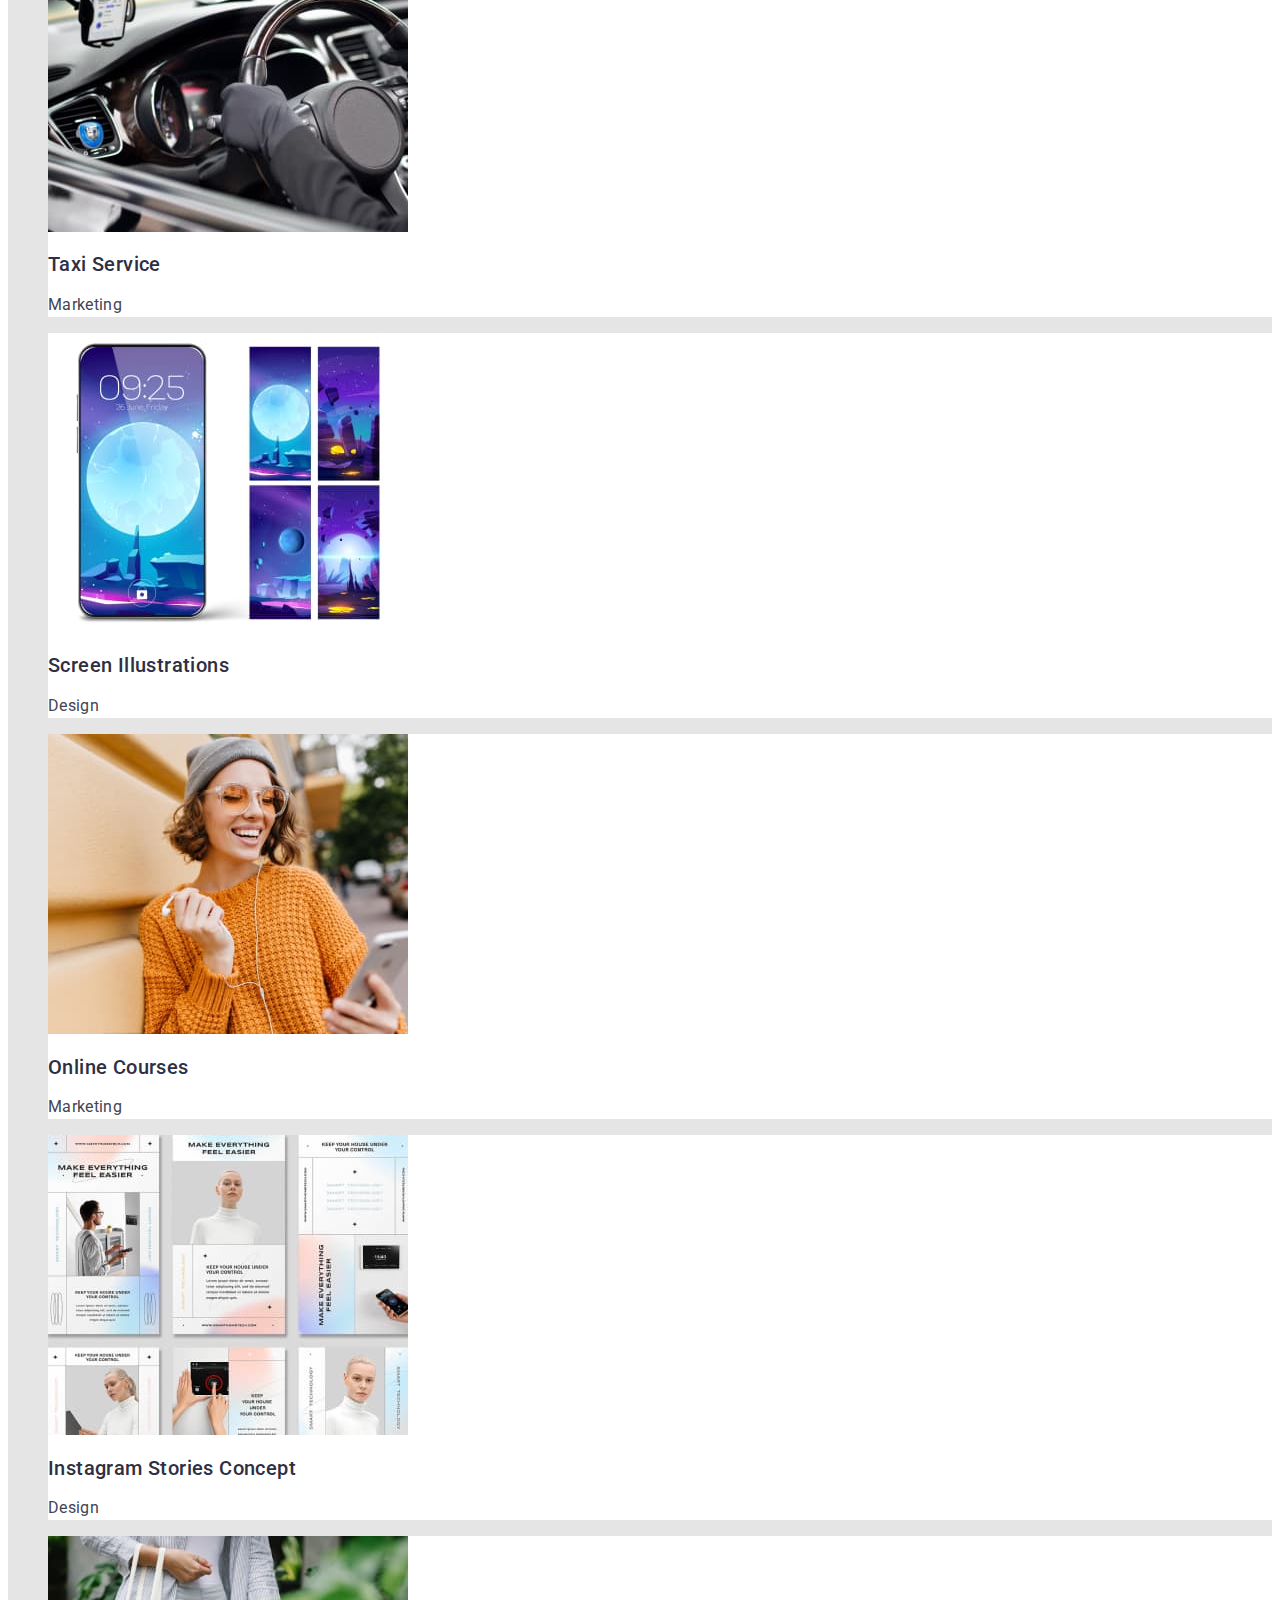
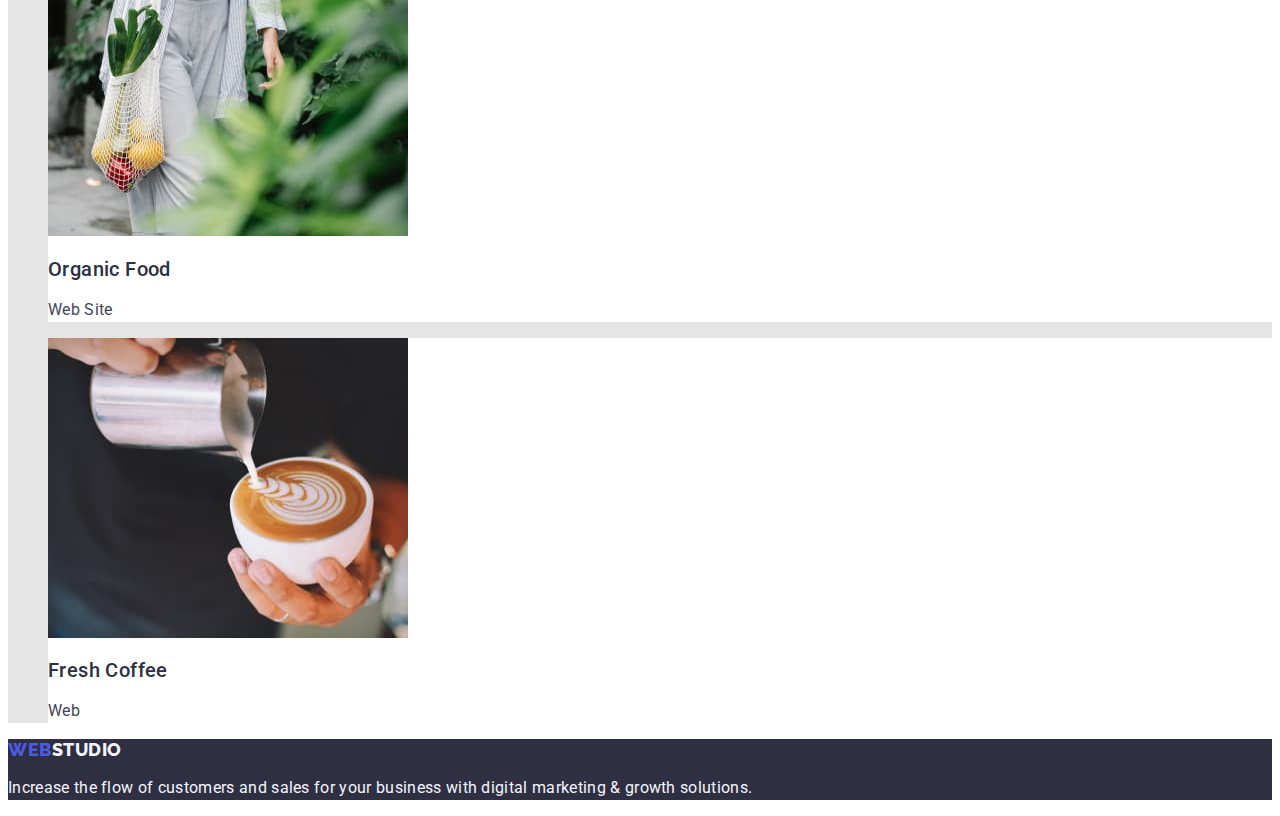
==== commit 340bbb8b: "del" ====
--- a/portfolio.html
+++ b/portfolio.html
@@ -83,7 +83,6 @@
               <h2 class="title-applications link">
                 Banking App Interface Concept
               </h2>
-              >
               <p class="text-applications">App</p>
             </a>
           </li>
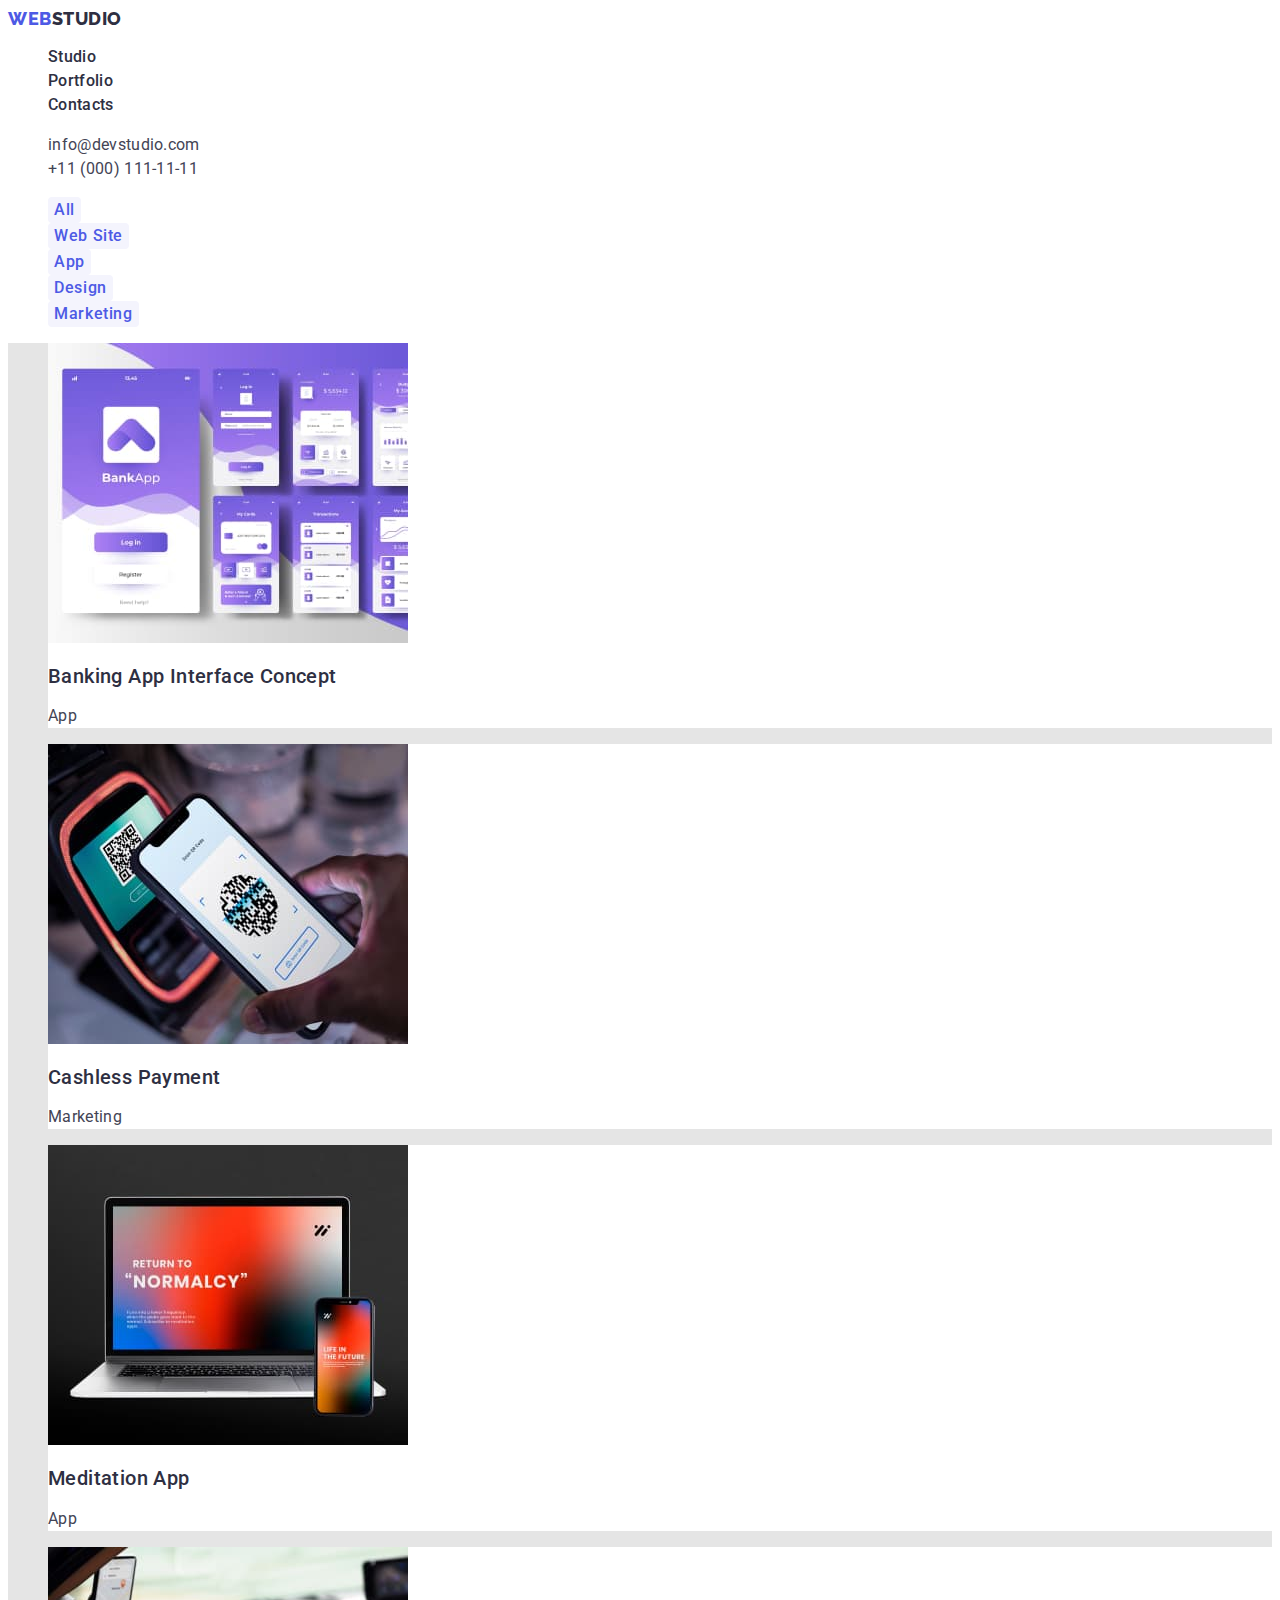
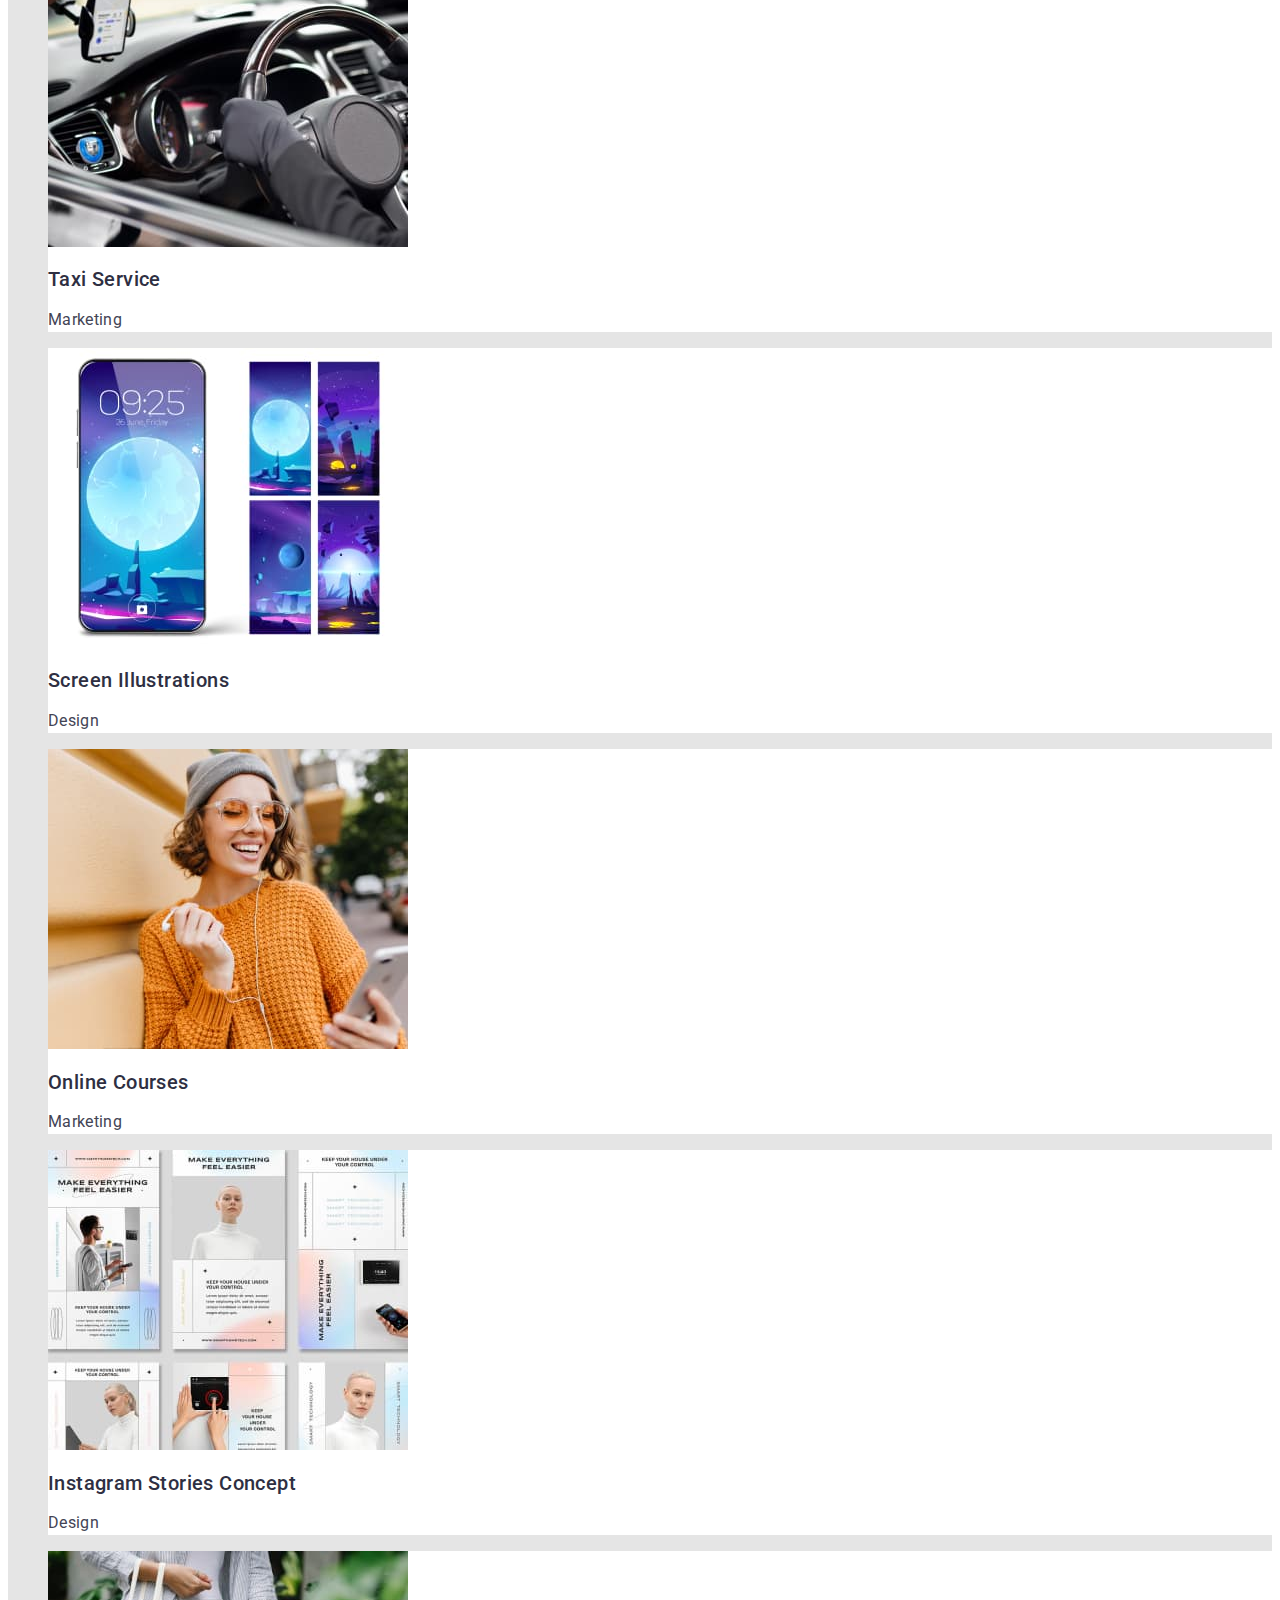
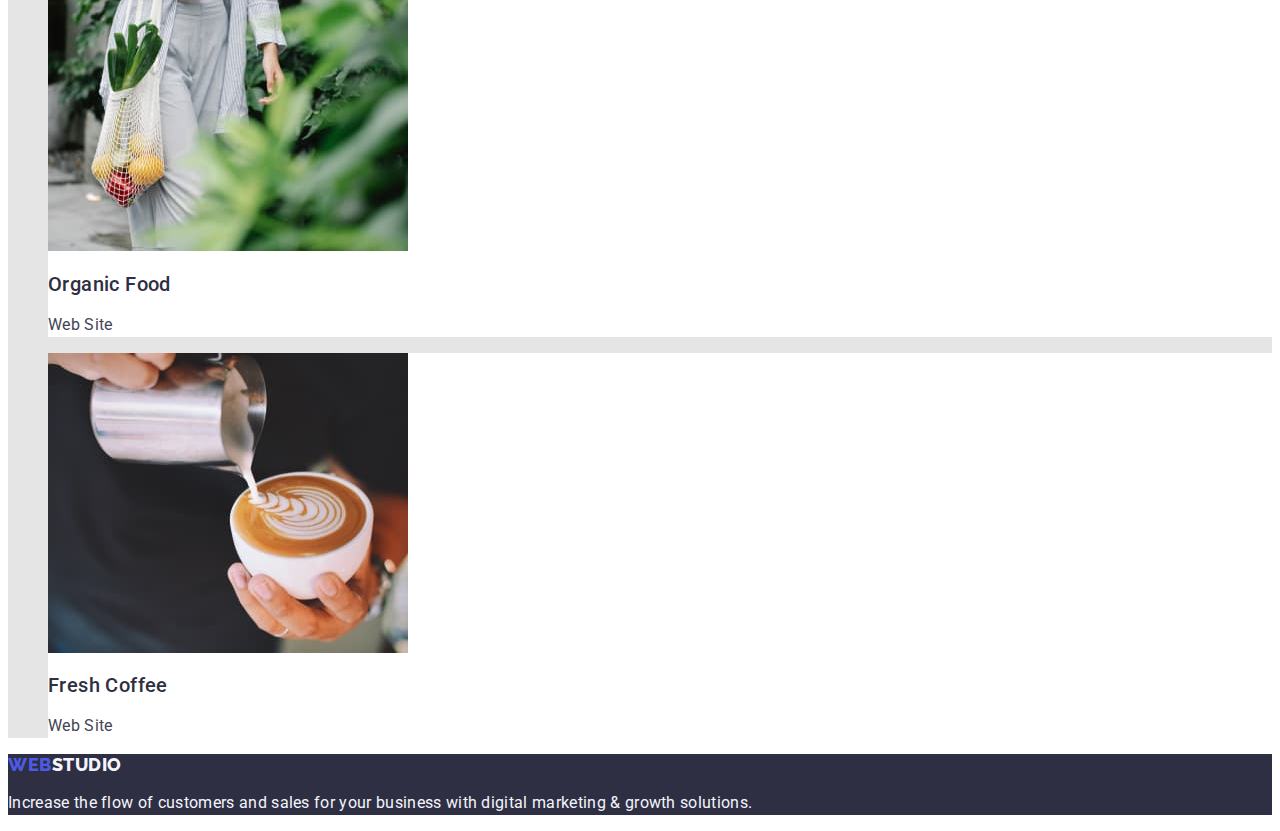
==== commit 5b241354: "go" ====
--- a/portfolio.html
+++ b/portfolio.html
@@ -16,23 +16,23 @@
   <body>
     <!-- Header -->
     <header class="header-page link">
-      <nav class="navigation list">
+      <nav>
         <a class="logo logo-text link" href="./index.html"
           >Web<span class="logo-color logo-text">Studio</span></a
         >
-        <ul class="header-list">
-          <li class="link-header list">
+        <ul class="header-list list">
+          <li class="link-header">
             <a class="header-item link" href="./index.html">Studio</a>
           </li>
-          <li class="link-header list">
+          <li class="link-header">
             <a class="header-item link" href="./portfolio.html">Portfolio</a>
           </li>
-          <li class="link-header list">
+          <li class="link-header">
             <a class="header-item link" href="">Contacts</a>
           </li>
         </ul>
       </nav>
-      <address class="header-address linkt">
+      <address class="header-address link">
         <ul class="header-address-list list">
           <li class="header-address-item list">
             <a class="header-address-link link" href="mailto:info@devstudio.com"
@@ -80,9 +80,7 @@
                 width="360"
                 height="300"
               />
-              <h2 class="title-applications link">
-                Banking App Interface Concept
-              </h2>
+              <h2 class="title-applications">Banking App Interface Concept</h2>
               <p class="text-applications">App</p>
             </a>
           </li>
@@ -187,7 +185,7 @@
                 height="300"
               />
               <h2 class="title-applications">Fresh Coffee</h2>
-              <p class="text-applications">Web</p>
+              <p class="text-applications">Web Site</p>
             </a>
           </li>
         </ul>
--- a/css/style.css
+++ b/css/style.css
@@ -49,6 +49,15 @@
 
 }
 
+.header-item {
+    font-family: var(--primary-font);
+    font-weight: 500;
+    font-size: 16px;
+    line-height: 1.5;
+    letter-spacing: 0.02em;
+    color: var(--primary-text-color);
+}
+
 .header-address-item {
     font-family: var(--primary-font);
     font-style: normal;
